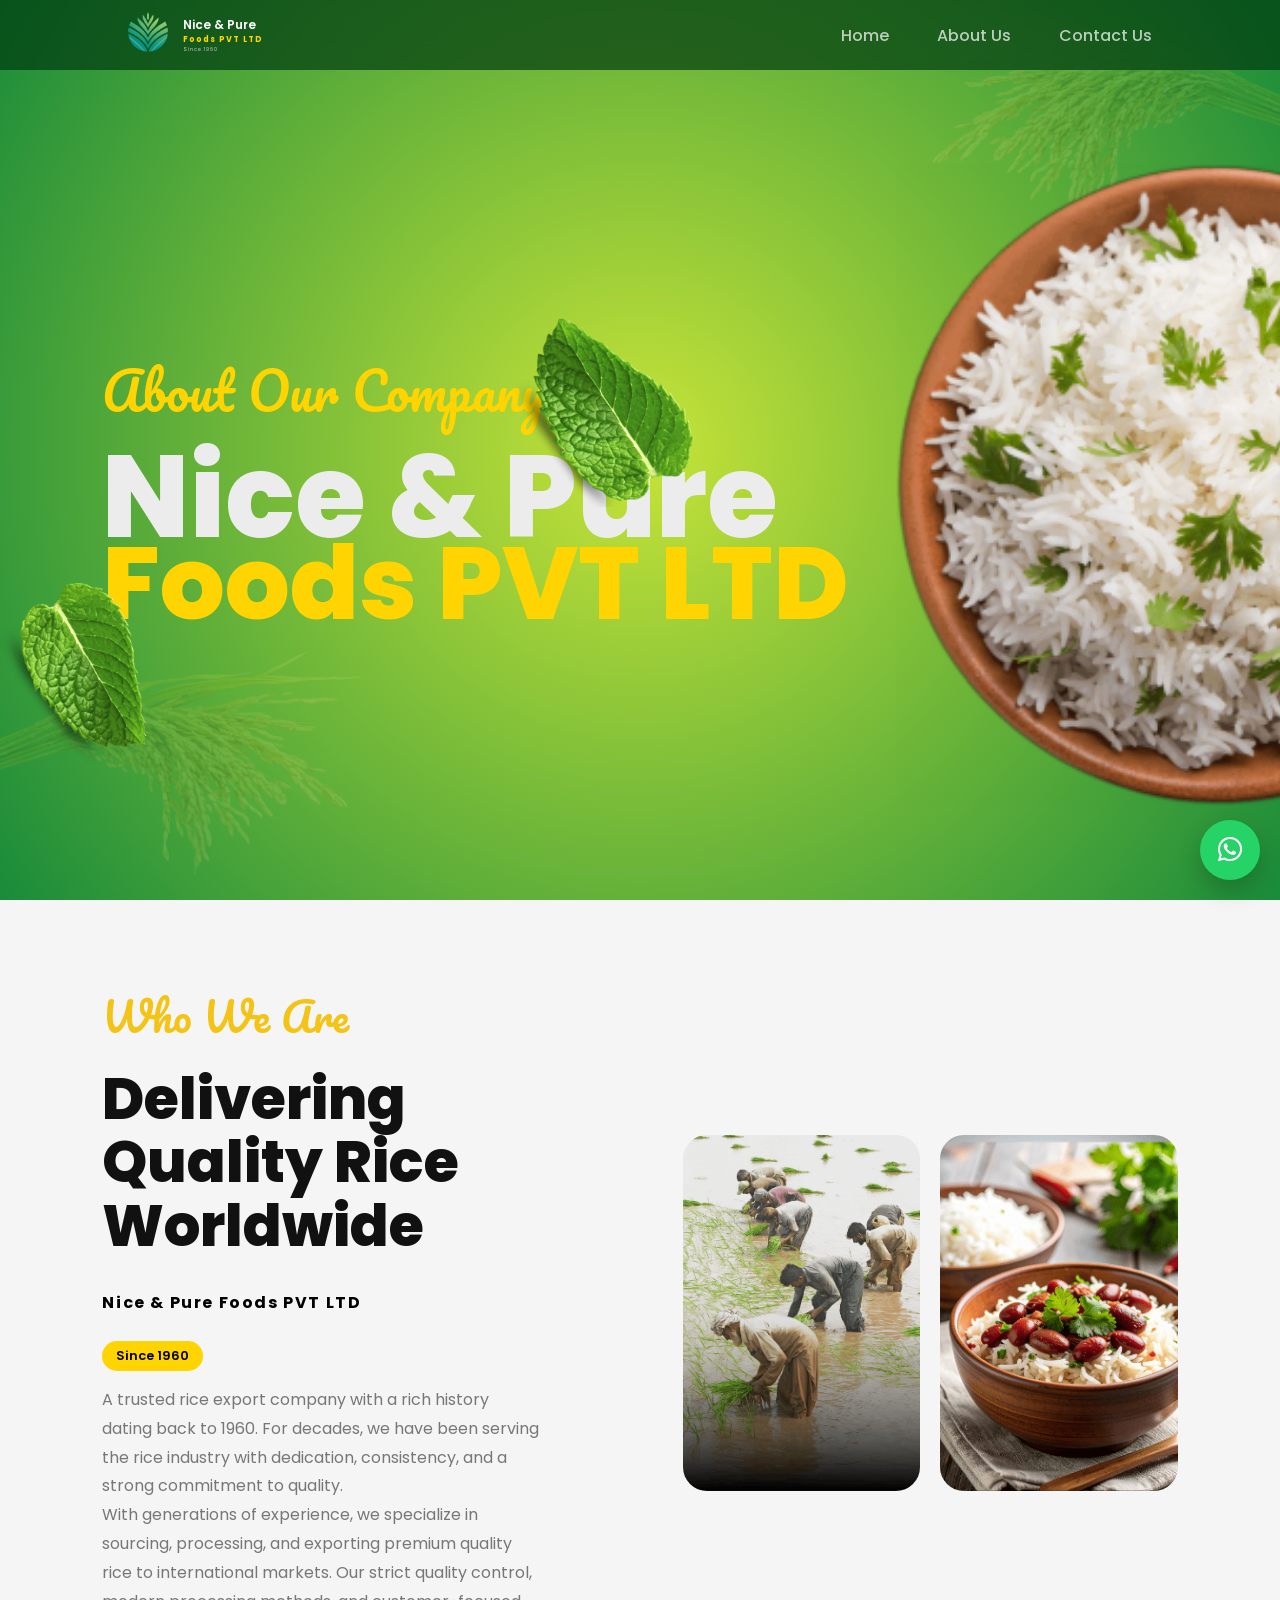
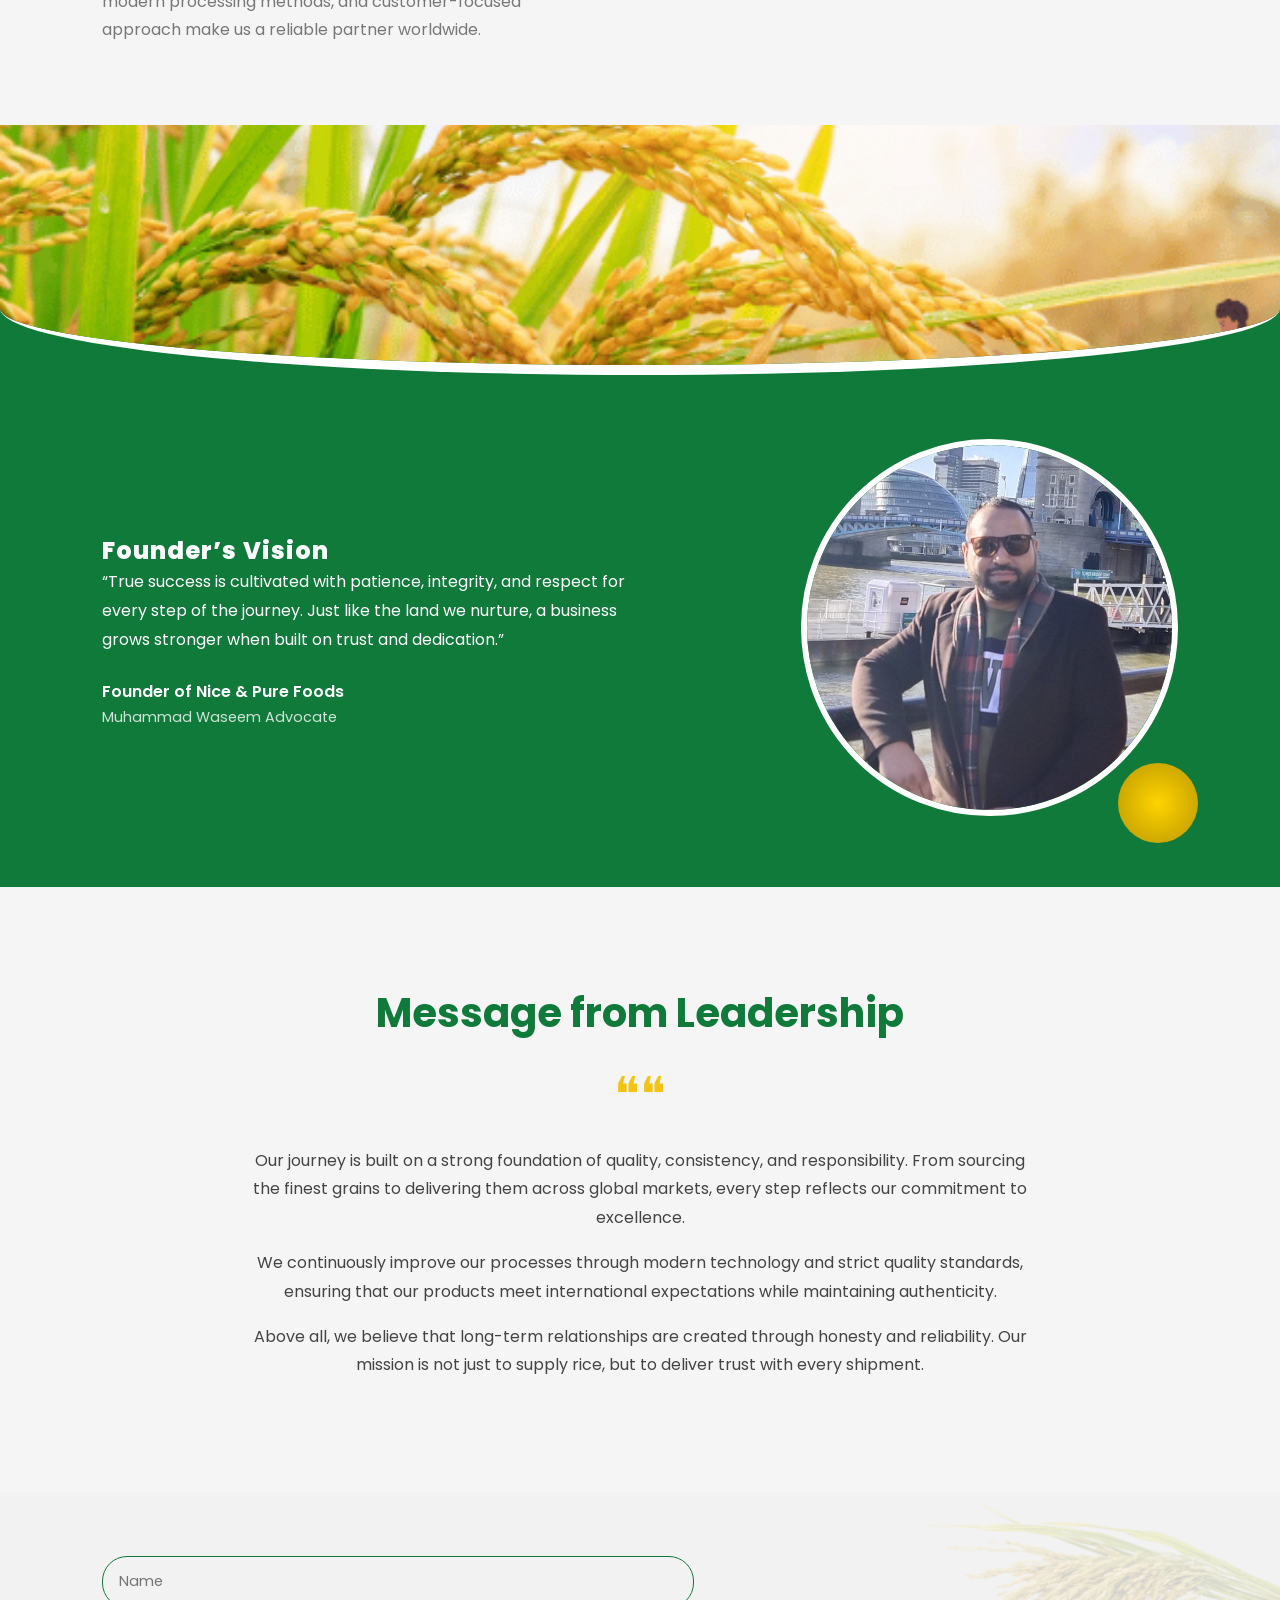
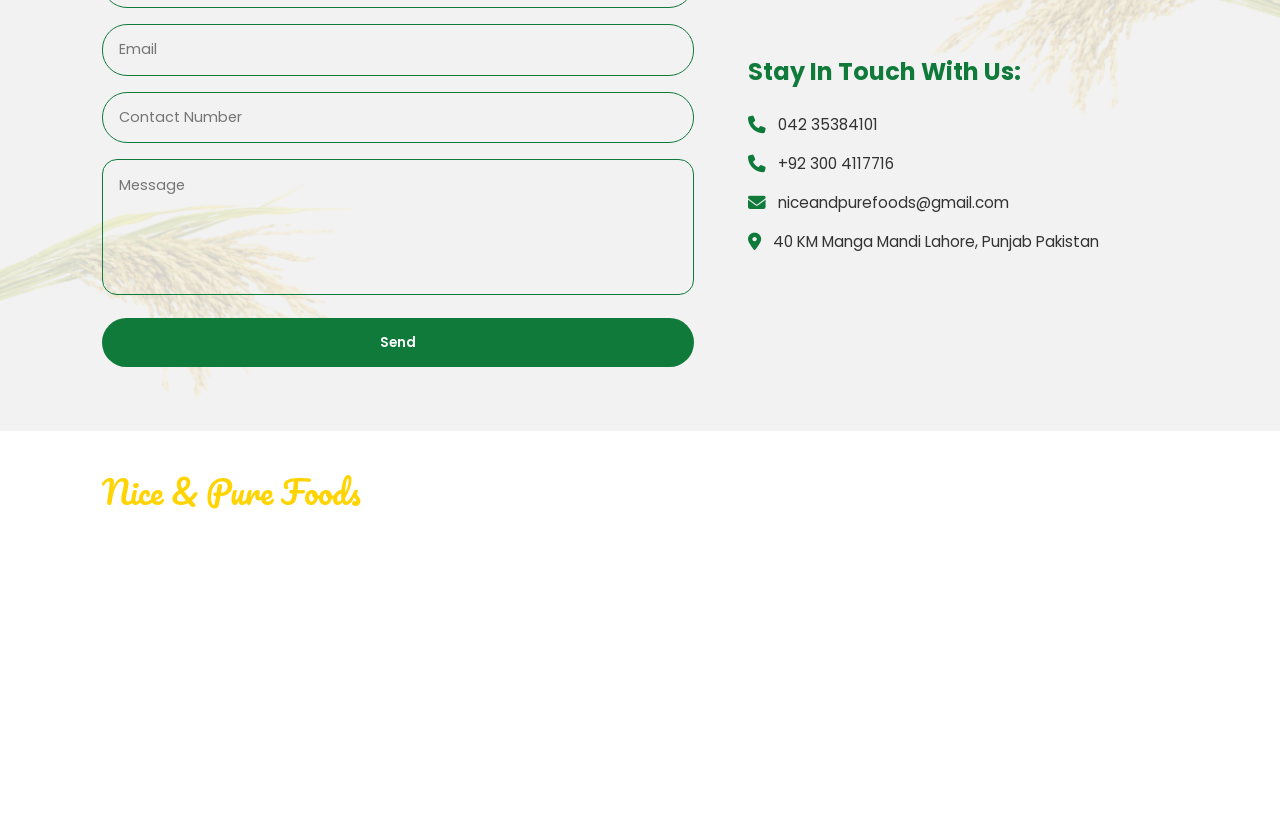
==== about.html @ 40e2e9f6 "Add files via upload" ====
<!DOCTYPE html>
<html lang="en">
<head>
<meta charset="UTF-8">
<meta name="viewport" content="width=device-width, initial-scale=1.0">

<!-- PRIMARY SEO -->
<title>About Nice & Pure Foods PVT LTD | Rice Export Company in Pakistan</title>

<meta name="description" content="Nice & Pure Foods PVT LTD is a leading rice export company in Pakistan delivering premium quality basmati and non-basmati rice worldwide with trust and excellence.">

<meta name="keywords" content="rice export company, basmati rice exporter, Pakistan rice exporters, premium rice supplier, non basmati rice, rice wholesale export">

<meta name="author" content="Nice & Pure Foods PVT LTD">

<!-- GOOGLE INDEX -->
<meta name="robots" content="index, follow">

<!-- CANONICAL -->
<link rel="canonical" href="https://niceandpurefoods.com/">

<!-- FAVICON -->
<link rel="icon" href="images/favicon.png">

<!-- OPEN GRAPH (FACEBOOK / WHATSAPP) -->
<meta property="og:title" content="Nice & Pure Foods PVT LTD">
<meta property="og:description" content="Premium quality rice exporter delivering excellence worldwide.">
<meta property="og:image" content="https://niceandpurefoods.com/images/nice-and-pure-foods-logo.png">
<meta property="og:url" content="https://niceandpurefoods.com">
<meta property="og:type" content="website">

<!-- TWITTER -->
<meta name="twitter:card" content="summary_large_image">
<meta name="twitter:title" content="Nice & Pure Foods PVT LTD">
<meta name="twitter:description" content="Premium rice export company from Pakistan.">
<meta name="twitter:image" content="https://niceandpurefoods.com/images/preview.jpg">

<!-- FONTS -->
<link href="https://fonts.googleapis.com/css2?family=Poppins:wght@300;400;500;600;800&family=Pacifico&display=swap" rel="stylesheet">

<!-- CSS -->
<link rel="stylesheet" href="style.css">
<link rel="stylesheet" href="responsive.css">

<!-- ICONS -->
<link rel="stylesheet" href="https://cdnjs.cloudflare.com/ajax/libs/font-awesome/6.5.0/css/all.min.css">

</head>
<body>

<!-- HEADER -->
<header class="navbar">

  <!-- LOGO -->
<a href="index.html" class="logo-3d-link">
  <div class="logo-3d">
    
    <div class="logo-icon-3d"><img src="images/nice-and-pure-foods-logo.png" alt="compony-logo"></div>

    <div class="logo-text-3d">
      <h1>Nice & Pure</h1>
      <h2>Foods PVT LTD</h2>
      <span>Since 1960</span>
    </div>

  </div>
</a>

<!-- MENU -->
  <nav class="menu" id="menu">
    <a href="index.html" title="Home - Rice Export Company"> Home</a>
    <a href="about.html" title="About Nice & Pure Foods" class="active">About Us</a>
    <a href="#contact">Contact Us</a>
  </nav>

  <!-- ICONS -->
<div class="menu-icon" id="menuIcon">

<span class="menu-dot menu-dot1"></span>
<span class="menu-dot menu-dot2"></span>
<span class="menu-dot menu-dot3"></span>

</div>
</header>
<!-- HERO -->
<section class="hero">
  <img src="images/rice1.png" class="outline outline1">
<img src="images/rice2.png" class="outline outline2">

<img src="images/mint1.png" class="mint mint1">
<img src="images/mint2.png" class="mint mint2">


  <div>
    <div class="script"data-animate="up">About Our Company</div>
    <h1 class="title">
      <span class="white"data-animate="right">Nice & Pure</span>
      <span class="yellow"data-animate="left">Foods PVT LTD</span>
    </h1>
  </div>
  <div class="food-img">
<img src="images/hero-image.png" class="rotate-food">
</div>
</section>

<!-- MISSION -->
<section class="mission">
  <div class="mission-container">

<div class="mission-text" data-animate="left">

  <div class="mission-script">Who We Are</div>

  <h2 class="mission-title">Delivering Quality Rice Worldwide</h2>

  <h4 class="mission-sub">Nice & Pure Foods PVT LTD</h4>

  <!-- NEW BADGE -->
  <span class="since-badge">Since 1960</span>

  <p class="mission-desc">
    A trusted rice export company with a rich history
    dating back to 1960. For decades, we have been serving the rice industry with
    dedication, consistency, and a strong commitment to quality.
  </p>

  <p class="mission-desc">
    With generations of experience, we specialize in sourcing, processing, and exporting
    premium quality rice to international markets. Our strict quality control, modern
    processing methods, and customer-focused approach make us a reliable partner worldwide.
  </p>

</div>
    <div class="mission-images" data-animate="right">
      <div class="image-card">
        <img src="images/asset 28.png">
      </div>
      <div class="image-card">
        <img src="images/rice-boil.png">
      </div>
    </div>

  </div>
</section>

<!-- FOUNDER + CHAIRMAN SECTION -->
<section class="founder-section">

  <!-- TOP IMAGE -->
  <div class="founder-top">
    <img src="images/rice-fields.png" alt="Rice Field">
  </div>

  <div class="founder-container">

    <!-- LEFT TEXT -->
    <div class="founder-text" data-animate="left">
      <h2>Founder’s Vision</h2>

      <p class="quote">
        “True success is cultivated with patience, integrity, and respect for every step of the journey. 
        Just like the land we nurture, a business grows stronger when built on trust and dedication.”
      </p>

      <h4>Founder of Nice & Pure Foods</h4>
      <span>Muhammad Waseem Advocate</span>
    </div>

    <!-- RIGHT IMAGE -->
    <div class="founder-image" data-animate="right">
      <img src="images/muhammad waseem.jpeg" alt="Founder">
      <div class="gold-circle"></div>
    </div>

  </div>

</section>

<!-- CHAIRMAN MESSAGE -->
<section class="chairman-section">

  <div class="chairman-container" data-animate="up">

    <h2>Message from Leadership</h2>

    <div class="quote-icon">❝❝</div>

    <p>
      Our journey is built on a strong foundation of quality, consistency, and responsibility. 
      From sourcing the finest grains to delivering them across global markets, every step reflects our commitment to excellence.
    </p>

    <p>
      We continuously improve our processes through modern technology and strict quality standards, 
      ensuring that our products meet international expectations while maintaining authenticity.
    </p>

    <p>
      Above all, we believe that long-term relationships are created through honesty and reliability. 
      Our mission is not just to supply rice, but to deliver trust with every shipment.
    </p>

  </div>

</section>
<!-- CONTACT FORM SECTION -->
<section class="contact-form-section" id="contact">
  <img src="images/rice1.png" class="outline outline1">
<img src="images/rice2.png" class="outline outline2">


  <div class="contact-wrapper">

    <!-- LEFT: FORM -->
    <div class="contact-form-box" data-animate="down">

      <form id="contactForm">

<input type="text" name="name" placeholder="Name" required>
<input type="email" name="email" placeholder="Email" required>
<input type="text" name="phone" placeholder="Contact Number" required>
<textarea name="message" placeholder="Message" rows="5" required></textarea>

        <button type="submit">Send</button>

      </form>

    </div>

    <!-- RIGHT: CONTACT INFO -->
    <div class="contact-info-box"data-animate="right">

      <h2>Stay In Touch With Us:</h2>

      <div class="info-item">
        <i class="fa-solid fa-phone"></i>
        <span>042 35384101</span>
      </div>

      <div class="info-item">
        <i class="fa-solid fa-phone"></i>
        <span>+92 300 4117716</span>
      </div>

      <div class="info-item">
        <i class="fa-solid fa-envelope"></i>
        <span>niceandpurefoods@gmail.com</span>
      </div>

      <div class="info-item">
        <i class="fa-solid fa-location-dot"></i>
        <span>40 KM Manga Mandi Lahore, Punjab Pakistan</span>
      </div>

    </div>

  </div>

</section>
<!-- footer -->
<section class="about-footer">

  <div class="about-footer-container">

    <div class="about-footer-left">
      <div class="about-footer-script">Nice & Pure Foods</div>
      <h2 class="about-footer-title">Thank You</h2>
      <p class="about-footer-desc">
        We are proud to serve our clients worldwide with trust, quality, and excellence in rice export.
      </p>
    </div>
  </div>
</section>
<a href="https://wa.me/923004117716" class="whatsapp-btn" target="_blank">
  <i class="fa-brands fa-whatsapp"></i>
</a>

<script src="script.js"></script>

<script type="application/ld+json">
{
  "@context": "https://schema.org",
  "@type": "Organization",
  "name": "Nice & Pure Foods PVT LTD",
  "url": "https://niceandpurefoods.com",
  "logo": "https://niceandpurefoods.com/images/favicon.png",
  "description": "Premium rice export company providing high-quality basmati and non-basmati rice worldwide.",
  "address": {
    "@type": "PostalAddress",
    "addressLocality": "Lahore",
    "addressCountry": "Pakistan"
  },
  "contactPoint": {
    "@type": "ContactPoint",
    "telephone": "+92-300-4117716",
    "contactType": "customer service"
  }
}
</script>
</body>
</html>
---- style.css ----
*{
margin:0;
padding:0;
box-sizing:border-box;
font-family:'Poppins',sans-serif;
}

html{
font-size:16px;
scroll-behavior: smooth;
}
body{
overflow-x:hidden;
background:#fff;
}
/* base hidden state */

[data-animate]{
opacity:0;
transition: all 0.9s ease;
}

/* from left */

[data-animate="left"]{
transform: translateX(-120px);
}

/* from right */

[data-animate="right"]{
transform: translateX(120px);
}

/* from bottom */

[data-animate="up"]{
transform: translateY(80px);
}

/* from top (NEW) */

[data-animate="down"]{
transform: translateY(-80px);
}

/* fade */

[data-animate="fade"]{
transform: scale(.95);
}

/* visible state */

[data-animate].show{
opacity:1;
transform: translate(0,0) scale(1);
}


/* ===================== */
/* NAVBAR */
/* ===================== */

.navbar {
  position: fixed;
  top: 0;
  left: 0;

  width: 100%;
  height: 70px;

  display: flex;
  align-items: center;
  justify-content: space-between;

  padding: 0 10%;

  background:#003a10b0;
  backdrop-filter: blur(20px);

  z-index: 999;
}


/* ===================== */
/* 3D PREMIUM LOGO */
/* ===================== */

.logo-3d {
  display: flex;
  align-items: center;
  gap: 15px;
}

/* ICON (3D GOLD) */
.logo-icon-3d img{
  width: 40px;
  height: 40px;
}

/* TEXT BLOCK */
.logo-text-3d {
  display: flex;
  flex-direction: column;
}

/* MAIN TITLE (3D TEXT) */
.logo-text-3d h1 {
  font-size: 12px;
  font-weight: 600;
  color: #fff;

}

/* SUB TITLE */
.logo-text-3d h2 {
  font-size: 8px;
  color: #ffd700;
  letter-spacing: 1px;
}

/* SINCE */
.logo-text-3d span {
  font-size: 5px;
  color: #ccc;
  letter-spacing: 1px;
}


/* REMOVE LINK STYLE */
.logo-3d-link {
  text-decoration: none;
  display: inline-block;
}

/* OPTIONAL HOVER EFFECT */
.logo-3d-link:hover {
  transform: scale(1.03);
  transition: 0.3s ease;
}

/* CLICK FEEDBACK */
.logo-3d-link:active {
  transform: scale(0.97);
}

/* NAV MENU */

.menu{
display:flex;
gap:3rem;
}

.menu a{
text-decoration:none;
color:rgb(255, 255, 255);
opacity:.7;
font-weight:500;
font-size:1rem;
transition:0.3s;
position:relative;
}

/* NAV HOVER EFFECT */

.menu a::after{
content:"";
position:absolute;
bottom:-0.4rem;
left:0;
width:0%;
height:2px;
background:#ffd400;
transition:0.3s;
}

.menu a:hover::after{
width:100%;
}

.menu a:hover{
opacity:1;
}

.menu .active{
opacity:1;
font-weight: 700;
}


/* NAV ICONS */

.menu-icon{
width:50px;
height:50px;
position:relative;
cursor:pointer;
display: none;
}

/* dots */

.menu-dot{
position:absolute;
width:6px;
height:6px;

background:white;
border-radius:50%;

left:50%;
transform:translateX(-50%);

transition:all .25s cubic-bezier(.68,-0.6,.32,1.6);
}

/* initial positions */

.menu-dot1{ top:10px; }
.menu-dot2{ top:20px; }
.menu-dot3{ top:30px; }

/* move to center */

.menu-icon.active .menu-dot1{
top:20px;
}

.menu-icon.active .menu-dot3{
top:20px;
}

/* hide middle */

.menu-icon.active .menu-dot2{
opacity:0;
}

/* stretch to line */

.menu-icon.active .menu-dot1,
.menu-icon.active .menu-dot3{
width:28px;
height:6px;
border-radius:2px;
}

/* rotate cross */

.menu-icon.active .menu-dot1{
transform:translateX(-50%) rotate(45deg);
}

.menu-icon.active .menu-dot3{
transform:translateX(-50%) rotate(-45deg);
}
/* ==============================
   NAVBAR DROP ANIMATION
============================== */

.navbar{
animation: navbarDrop 0.9s ease forwards;
animation-delay:0.2s;
opacity:0;
}

/* keyframes */

@keyframes navbarDrop{

0%{
opacity:0;
transform:translateY(-80px);
}

100%{
opacity:1;
transform:translateY(0);
}

}

/* ===================== */
/* HERO SECTION */
/* ===================== */
.hero{
  min-height: 100vh;
  padding-top: 70px;

  background: radial-gradient(circle at center,#c8e438,#198b3a);
  position: relative;
  overflow: hidden;

  display: flex;
  align-items: center;
  padding-left: 8%;
}

/* SCRIPT TEXT */

.script{
font-family:'Pacifico',cursive;
font-size:4vw;
color:#ffd400;
margin-bottom:1rem;
}


/* MAIN TITLE */

.title{
font-weight:800;
line-height:0.8;
}

.white{
font-size:9vw;
color:#ececec;
display:block;
}

.yellow{
font-size:8vw;
color:#ffd400;
display:block;
}


/* hero FOOD IMAGE */

.food-img{
position:absolute;
right:-20%;
width:50%;
}
.rotate-food{
width:100%;
display:block;

animation: rotateFood 40s linear infinite;
}

/* rotation keyframes */

@keyframes rotateFood{

0%{
transform: rotate(0deg);
}

100%{
transform: rotate(360deg);
}

}


/* FLOATING LEAVES */

.mint{
position:absolute;
width:15%;
animation:float 6s ease-in-out infinite;
z-index: 1;
}

.mint1{
top:35%;
left:40%;
}

.mint2{
bottom:15%;
left:0%;
}


/* OUTLINE SHAPES */

.outline{
position:absolute;
opacity:.15;
width:30%;
}

.outline1{
top:0%;
right:0%;
overflow: hidden;

}

.outline2{
bottom:0%;
left:0%;
overflow: hidden;

}




/* ARROW BUTTON */

.arrow-btn{
position:absolute;
left:8%;
bottom:2rem;
background:#ffd400;
width:3.2rem;
height:3.2rem;
border-radius:50%;
display:flex;
align-items:center;
justify-content:center;
cursor:pointer;
transition:0.3s;
}

.arrow-btn i{
color:black;
font-size:1rem;
}

.arrow-btn:hover{
transform:scale(1.15);
}



/* ===================== */
/* FLOAT ANIMATION */
/* ===================== */

@keyframes float{

0%{transform:translateY(0);}
50%{transform:translateY(-1.2rem);}
100%{transform:translateY(0);}

}



/* ===================== */
/* MISSION SECTION */
/* ===================== */

.mission{
height:auto;
width:100%;
padding:5rem 8%;
background:#f5f5f5;
position:relative;

}


/* CONTAINER */

.mission-container{

width:100%;
display:flex;
align-items:center;
justify-content:space-between;
gap:6%;

}


/* LEFT TEXT */

.mission-text{

width:48%;

}


/* SCRIPT */

.mission-script{

font-family:'Pacifico',cursive;
font-size:3.2vw;
color:#f3c316;
margin-bottom:1rem;

}


/* TITLE */

.mission-title{

font-size:4.5vw;
font-weight:800;
line-height:1.1;
color:#111;
margin-bottom:2rem;

}


/* SUBTITLE */

.mission-sub{

font-size:1rem;
font-weight:700;
letter-spacing:0.1rem;
margin-bottom:1rem;

}


/* DESCRIPTION */

.mission-desc{

font-size:1rem;
line-height:1.8;
color:#777;
width:85%;

}


/* ===================== */
/* IMAGES */
/* ===================== */

.mission-images{

width:46%;
display:flex;
gap:4%;

}


/* CARD */

.image-card{

width:48%;
border-radius:1.5rem;
overflow:hidden;
cursor:pointer;
transition:0.4s;

}


.image-card img{

width:100%;
height:100%;
object-fit:cover;
display:block;

}


/* HOVER EFFECT */

.image-card:hover{

transform:translateY(-1rem) scale(1.03);
box-shadow:0 20px 40px rgba(0,0,0,0.15);

}


/* ===================== */
/* DECORATION */
/* ===================== */

.mission-leaf{

position:absolute;
bottom:15%;
left:40%;
width:10%;

animation:float 6s ease-in-out infinite;

}



/* ===================== */
/* TEAM SECTION */
/* ===================== */

.team{
height: auto;
width:100%;
padding:2rem 8%;
background:#f3f3f3;
position:relative;
overflow:hidden;

}


/* CONTAINER */

.team-container{

width:100%;
display:flex;
align-items:center;
justify-content:space-between;
gap:6%;

}


/* TEAM IMAGES */

.team-images{

width:50%;
display:flex;
gap:4%;

}

.team-card{

width:48%;
border-radius:1.5rem;
overflow:hidden;
transition:0.4s;
cursor:pointer;

}

.team-card img{

width:100%;
height:100%;
object-fit:cover;
display:block;

}


/* IMAGE HOVER */

.team-card:hover{

transform:translateY(-1rem) scale(1.03);
box-shadow:0 20px 40px rgba(0,0,0,0.15);

}


/* RIGHT TEXT */

.team-text{

width:40%;

}


/* SCRIPT */

.team-script{

font-family:'Pacifico',cursive;
font-size:3vw;
color:#f3c316;
margin-bottom:1rem;

}


/* TITLE */

.team-title{

font-size:4vw;
font-weight:800;
line-height:1.1;
color:#111;

}


/* ===================== */
/* FEATURES */
/* ===================== */

.team-features{

width:100%;
display:flex;
justify-content:space-between;
margin-top:5rem;
gap:6%;

}


/* FEATURE */

.feature{

width:48%;
display:flex;
gap:1.5rem;
align-items:flex-start;

}


/* ICON */

.feature-icon {

width:4rem;
height:4rem;
border-radius:50%;
display:flex;
align-items:center;
justify-content:center;
font-size:1.3rem;
flex-shrink:0;

}

.feature-icon.green{

background:linear-gradient(135deg,#2ea043,#7bdc55);
color:white;

}

.feature-icon.yellow{

background:linear-gradient(135deg,#f7b500,#ffd84d);
color:black;

}


/* TEXT */

.feature-text h4{

font-size:1rem;
font-weight:700;
margin-bottom:0.6rem;

}

.feature-text p{

font-size:0.95rem;
color:#777;
line-height:1.6;

}


/* ===================== */
/* DECORATION */
/* ===================== */

.team-leaf{

position:absolute;
bottom:30%;
left:48%;
width:6%;
animation:float 6s ease-in-out infinite;

}



/* ===================== */
/* WHY CHOOSE SECTION */
/* ===================== */

.choose{
height: 100vh;
width:100%;
padding:2rem 8%;
background:#f5f5f5;
position:relative;

}


/* CONTAINER */

.choose-container{

width:100%;
display:flex;
align-items:center;
justify-content:space-between;
gap:6%;

}


/* LEFT TEXT */

.choose-text{

width:42%;

}


/* SCRIPT */

.choose-script{

font-family:'Pacifico',cursive;
font-size:3vw;
color:#f3c316;
margin-bottom:1rem;

}


/* TITLE */

.choose-title{

font-size:4vw;
font-weight:800;
line-height:1.1;
color:#111;
margin-bottom:2rem;

}


/* SUBTITLE */

.choose-sub{

font-size:1rem;
font-weight:700;
margin-bottom:1rem;

}


/* DESCRIPTION */

.choose-desc{

font-size:0.95rem;
color:#777;
line-height:1.7;
margin-bottom:1rem;

}


/* ===================== */
/* IMAGES */
/* ===================== */

.choose-images{

width:50%;
display:flex;
align-items:flex-end;
gap:4%;

}


/* IMAGE BOX */

.choose-img{

border-radius:1.5rem;
overflow:hidden;
cursor:pointer;
transition:0.4s;

}

.choose-img img{

width:100%;
height:100%;
object-fit:cover;
display:block;

}


/* IMAGE SIZES */

.choose-img.big{

width:60%;

}

.choose-img.small{

width:35%;

}


/* HOVER */

.choose-img:hover{

transform:translateY(-1rem) scale(1.03);
box-shadow:0 20px 40px rgba(0,0,0,0.15);

}


/* ===================== */
/* DECORATION */
/* ===================== */

.choose-leaf{

position:absolute;
bottom:20%;
left:48%;
width:6%;
animation:float 6s ease-in-out infinite;

}


/* ===================== */
/* VISION SECTION */
/* ===================== */

.vision{
height: 100vh;
width:100%;
padding:2rem 8%;
background:#f5f5f5;
position:relative;

}


/* MAIN CONTAINER */

.vision-container{

width:100%;
display:flex;
align-items:center;
justify-content:space-between;
gap:4%;

}


/* LEFT SIDE */

.vision-left{

width:30%;

}


/* SCRIPT */

.vision-script{

font-family:'Pacifico',cursive;
font-size:2vw;
color:#f3c316;
margin-bottom:1rem;

}


/* TITLE */

.vision-title{

font-size:3vw;
font-weight:800;
line-height:1;
color:#111;
margin-bottom:1rem;

}


/* SMALL IMAGE */

.vision-small-img{

width:80%;
border-radius:1.5rem;
overflow:hidden;
transition:0.4s;

}

.vision-small-img img{

width:100%;
display:block;

}

.vision-small-img:hover{

transform:translateY(-1rem) scale(1.03);
box-shadow:0 20px 40px rgba(0,0,0,0.15);

}


/* CENTER IMAGE */

.vision-center{

width:30%;
border-radius:1.5rem;
overflow:hidden;
transition:0.4s;

}

.vision-center img{

width:100%;
height:100%;
object-fit:cover;
display:block;

}

.vision-center:hover{

transform:translateY(-1rem) scale(1.03);
box-shadow:0 20px 40px rgba(0,0,0,0.15);

}


/* RIGHT TEXT */

.vision-right{

width:30%;
display:flex;
flex-direction:column;
gap:3rem;

}


/* TEXT BLOCK */

.vision-block h4{

font-size:1rem;
font-weight:700;
margin-bottom:0.7rem;

}

.vision-block p{

font-size:0.95rem;
color:#777;
line-height:1.6;

}


/* DECORATION */

.vision-leaf{

position:absolute;
bottom:15%;
right:25%;
width:6%;
animation:float 6s ease-in-out infinite;

}
/* ===================== */
/* CORE PRINCIPLES */
/* ===================== */

.principles{
height:100vh;
width:100%;
padding:2rem 8%;
background:#f5f5f5;
position:relative;

display:flex;
flex-direction:column;
justify-content:space-between;
overflow:hidden;
}


/* ===================== */
/* TOP AREA */
/* ===================== */

.principles-top{

width:100%;
display:flex;
justify-content:space-between;
align-items:flex-start;
gap:6%;

flex:0 0 auto;

}


/* TITLE */

.principles-title-area{
width:45%;
}

.principles-script{

font-family:'Pacifico',cursive;
font-size:3vw;
color:#f3c316;
margin-bottom:0.5rem;

}

.principles-title{

font-size:4vw;
font-weight:800;
line-height:1.1;

}


/* ===================== */
/* RIGHT TEXT */
/* ===================== */

.principles-text{

width:45%;
display:flex;
gap:2rem;

}

.principle{
width:50%;
}

.principle h4{

font-size:1rem;
font-weight:700;
margin-bottom:0.5rem;

}

.principle p{

font-size:0.9rem;
color:#777;
line-height:1.5;

}


/* ===================== */
/* video AREA */
/* ===================== */

.principles-video{

width:90%;
flex:1;
position:relative;
left: 10%;
border-radius:1.5rem;
overflow:hidden;

}

.principles-video video{

width:100%;
height:100%;
object-fit:cover;
display:block;

}


/* ===================== */
/* INFO CARD */
/* ===================== */

.principles-card{

position:absolute;
left:8%;
bottom:20%;

background:linear-gradient(135deg,#1a8f3a,#7cd45d);
color:white;

padding:1.5rem;
width:28%;
border-radius:1rem;

transition:0.4s;

}

.principles-card:hover{

transform:translateY(-0.5rem);
box-shadow:0 15px 30px rgba(0,0,0,0.2);

}

.principles-card h5{

font-size:1rem;
margin-bottom:0.5rem;
color: #f3c316;

}

.principles-card p{

font-size:0.85rem;
line-height:1.4;

}


/* ===================== */
/* DECORATION */
/* ===================== */

.principles-leaf{

position:absolute;
right:6%;
bottom:8%;
width:5%;
animation:float 6s ease-in-out infinite;

}

/* ===================== */
/* HEALTHY FOOD FOR ALL */
/* ===================== */

.food-all{

height:100vh;
width:100%;
padding:2rem 8%;
background:#f5f5f5;

display:flex;
flex-direction:column;
justify-content:center;
align-items:center;

text-align:center;
position:relative;

}

.food-all-script{

font-family:'Pacifico',cursive;
font-size:3vw;
color:#f3c316;
margin-bottom:0.5rem;

}

.food-all-title{

font-size:4vw;
font-weight:800;
margin-bottom:2rem;

}

.food-all-images{

width:100%;
display:flex;
gap:3%;
justify-content:center;
margin-bottom:2rem;

}

.food-all-img{

width:40%;
border-radius:1.5rem;
overflow:hidden;
transition:0.4s;

}

.food-all-img img{

width:100%;
display:block;

}

.food-all-img:hover{

transform:translateY(-1rem) scale(1.03);
box-shadow:0 20px 40px rgba(0,0,0,0.15);

}

.food-all-desc{

width:60%;
font-size:1rem;
color:#777;
line-height:1.6;

}
/* ===================== */
/* NUTRITION COACHING */
/* ===================== */

.nutrition{

height:100vh;
width:100%;
padding:2rem 8%;
background:#f5f5f5;

display:flex;
align-items:center;

position:relative;

}

.nutrition-container{

width:100%;
display:flex;
align-items:center;
justify-content:space-between;

}

.nutrition-left{

width:40%;

}

.nutrition-script{

font-family:'Pacifico',cursive;
font-size:3vw;
color:#f3c316;

}

.nutrition-title{

font-size:4vw;
font-weight:800;
margin-bottom:1rem;

}

.nutrition-sub{

font-size:1rem;
font-weight:700;
margin-bottom:1rem;

}

.nutrition-desc{

color:#777;
margin-bottom:2rem;

}


/* images */

.nutrition-images{

width:50%;
display:flex;
gap:2%;

}

.nutrition-small{

width:40%;
border-radius:1.5rem;
overflow:hidden;

}

.nutrition-big{

width:60%;
border-radius:1.5rem;
overflow:hidden;

}

.nutrition-images img{

width:100%;
display:block;

}
/* ===================== */
/* WORKPLACE WELLNESS */
/* ===================== */

.workplace{

height:100vh;
width:100%;
padding:2rem 8%;
background:#f5f5f5;

display:flex;
align-items:center;

position:relative;

}

.workplace-container{

width:100%;
display:flex;
justify-content:space-between;
align-items:center;

}

.workplace-left{
width:50%;
}

.workplace-script{

font-family:'Pacifico',cursive;
font-size:3vw;
color:#f3c316;

}

.workplace-title{

font-size:4vw;
font-weight:800;
margin-bottom:1rem;

}

.workplace-image{

width:80%;
border-radius:1.5rem;
overflow:hidden;

}

.workplace-image img{
width:100%;
height: 200px;
display:block;
}

.workplace-right{

width:40%;
display:flex;
flex-direction:column;
gap:2rem;

}

.workplace-item{

display:flex;
align-items:center;
gap:1rem;

}

.workplace-number{

width:4rem;
height:4rem;

border-radius:50%;

display:flex;
align-items:center;
justify-content:center;

font-size:1.5rem;
font-weight:700;

color:white;

}

.workplace-number.green{
background:linear-gradient(135deg,#2ea043,#7bdc55);
}

.workplace-number.yellow{
background:linear-gradient(135deg,#f7b500,#ffd84d);
color:black;
}

.workplace-item p{

color:#777;
font-size:0.95rem;
line-height:1.6;

}
/* ===================== */
/* CONTACT */
/* ===================== */

.contact{
  width:100%;
  padding:4rem 8%;

  background:radial-gradient(circle,#9be22d,#1a8f3a);

  display:flex;
  align-items:center;

  color:white;
  overflow: hidden;
}

.contact-container {
  display: flex;
  align-items: center;
  justify-content: space-between;
  gap: 5%;
  width:100%;
}

/* LEFT */
.contact-left{
  width:55%;
  z-index:2;
}

.contact-title{
  font-size:6vw;
  font-weight:800;
  line-height:0.9;
}

.contact-desc{
  margin-top:1.5rem;
  margin-bottom:2rem;
  font-size:1.1rem;
  max-width:500px;
}

/* CONTACT INFO */
.contact-numbers {
  display: flex;
  flex-direction: column;
  gap: 0.7rem;

  background: rgba(255,255,255,0.15);
  padding: 1rem 1.5rem;

  border-radius: 20px;
  backdrop-filter: blur(10px);
}

.contact-numbers p {
  display: flex;
  align-items: center;
  gap: 12px;

  margin: 0;
  font-size: 14px;
  color: #fff;

  transition: 0.3s;
}

.contact-numbers p:hover {
  transform: translateX(6px);
}

.contact-numbers i {
  color: #ffd400;
  min-width: 20px;
}

.contact-numbers a {
  text-decoration: none;
  color: #fff;
  transition: 0.3s;
}

.contact-numbers a:hover {
  color: #ffd400;
}

/* ===================== */
/* IMAGE + 3D EFFECT */
/* ===================== */

.contact-image{
  width:45%;
  perspective: 1200px; /* KEY for 3D */
  display:flex;
  justify-content:center;
  align-items:center;
}

/* 3D wrapper */
.image-3d{
  transform-style: preserve-3d;
  animation: float3D 6s ease-in-out infinite;
}

/* IMAGE */
.image-3d img{
  width:120%;
  max-width:450px;
  transform: rotateY(-15deg) rotateX(5deg);
  filter: drop-shadow(0 25px 40px rgba(0,0,0,0.3));
  transition: 0.5s ease;
}

/* Hover 3D interaction */
.image-3d:hover img{
  transform: rotateY(0deg) rotateX(0deg) scale(1.05);
}

/* Floating animation */
@keyframes float3D {
  0%{
    transform: translateY(0px) rotateY(-15deg);
  }
  50%{
    transform: translateY(-20px) rotateY(15deg);
  }
  100%{
    transform: translateY(0px) rotateY(-15deg);
  }
}

/* ===================== */
/* About footer */
/* ===================== */

.about-footer{

height:auto;
width:100%;
padding:2rem 8%;

background:radial-gradient(circle,#9be22d,#1a8f3a);
  background: url('images/fields.gif') no-repeat center center/cover;
display:flex;
align-items:center;

color:white;
overflow: hidden;

}

.about-footer-container {
  display: flex;
  align-items: center;
  justify-content: space-between;
  gap: 5%;
}
.about-footer-left{
width:45%;
}

.about-footer-script{

font-family:'Pacifico',cursive;
font-size:2.5vw;
color:#ffd400;

}

.about-footer-title{

font-size:6vw;
font-weight:800;
line-height:0.8;

}

.about-footer-desc{

margin-top:2rem;
margin-bottom:2rem;

font-size:1.1rem;

}

/* ===================== */
/* CONTACT form SECTION */
/* ===================== */

.contact-form-section {
  padding: 4rem 8%;
  background: #f2f2f2;
  position: relative;
}

/* WRAPPER */
.contact-wrapper {
  display: flex;
  justify-content: space-between;
  align-items: center;
  gap: 5%;
}

/* LEFT FORM */
.contact-form-box {
  width: 55%;
  position: relative;
  z-index: 111;
}

/* INPUT STYLE */
.contact-form-box input,
.contact-form-box textarea {
  width: 100%;
  padding: 0.9rem 1rem;
  margin-bottom: 1rem;

  border-radius: 25px;
  border: 1.5px solid #0f7a3a;

  outline: none;
  font-size: 0.9rem;

  background: transparent;
}

/* TEXTAREA */
.contact-form-box textarea {
  border-radius: 15px;
  resize: none;
}

/* BUTTON */
.contact-form-box button {
  width: 100%;
  padding: 0.9rem;

  border: none;
  border-radius: 25px;

  background: #0f7a3a;
  color: white;

  font-weight: 600;
  cursor: pointer;

  transition: 0.3s;
}

.contact-form-box button:hover {
  background: #0c5f2c;
}

/* RIGHT SIDE */
.contact-info-box {
  width: 40%;
}

/* TITLE */
.contact-info-box h2 {
  color: #0f7a3a;
  margin-bottom: 1.5rem;
}

/* INFO ITEM */
.info-item {
  display: flex;
  align-items: center;
  gap: 12px;
  margin-bottom: 1rem;

  font-size: 0.95rem;
  color: #333;
}

/* ICON */
.info-item i {
  color: #0f7a3a;
  font-size: 1.1rem;
}

/* WHATSAPP BUTTON */
a{
  text-decoration: none;
}

.whatsapp-btn {
  position: fixed;
  bottom: 20px;
  right: 20px;

  width: 60px;
  height: 60px;

  background: #25D366;
  color: white;

  display: flex;
  align-items: center;
  justify-content: center;

  border-radius: 50%;
  font-size: 28px;

  box-shadow: 0 10px 25px rgba(0,0,0,0.2);

  z-index: 999;
  transition: 0.3s;
}

.whatsapp-btn:hover {
  transform: scale(1.1);
}


.since-badge{
display:inline-block;
margin:10px 0 15px;

padding:6px 14px;

background:#ffd400;
color:#000;

font-size:0.8rem;
font-weight:600;

border-radius:20px;
}

/* ===================== */
/* DEVELOPER CREDIT */
/* ===================== */

.developer-credit {
  margin-top: 3rem;
  text-align: left;
  font-size: 14px;
  color: #eee;
}

/* LINK */
.dev-link img {
  width: 80px;
  vertical-align: middle;
  transition: 0.3s;
}

/* HOVER EFFECT */
.dev-link img:hover {
  transform: scale(1.1);
  opacity: 0.9;
}

/* COPYRIGHT */
.developer-credit .copyright {
  margin-top: 8px;
  font-size: 13px;
  color: #ccc;
}
/* ========================= */
/* FOUNDER SECTION */
/* ========================= */

.founder-section {
  position: relative;
  background: #0f7a3a;
  color: white;
  overflow: hidden;
}

/* TOP IMAGE */
.founder-top {
  width: 100%;
  height: 250px;
  overflow: hidden;
  border-bottom-left-radius: 60% 80px;
  border-bottom-right-radius: 60% 80px;
  border-bottom: 10px solid white;
}

.founder-top img {
  width: 100%;
  height: 100%;
  object-fit: cover;
}

/* CONTAINER */
.founder-container {
  display: flex;
  align-items: center;
  justify-content: space-between;
  padding: 4rem 8%;
  gap: 5%;
}

/* TEXT */
.founder-text {
  width: 50%;
}

.founder-text h2{
  font-weight:800;
  letter-spacing:1px;
}

.quote {
  font-size: 1rem;
  line-height: 1.8;
  margin-bottom: 1.5rem;
}

.founder-text h4 {
  font-weight: 600;
}

.founder-text span {
  font-size: 0.9rem;
  opacity: 0.8;
}

/* IMAGE */
.founder-image {
  width: 35%;
  position: relative;
}

.founder-image img {
  width: 100%;
  border-radius: 50%;
  border: 6px solid #fff;
}

/* GOLD DECOR */
.gold-circle {
  position: absolute;
  bottom: -20px;
  right: -20px;
  width: 80px;
  height: 80px;
  background: radial-gradient(circle, #ffd400, #b89600);
  border-radius: 50%;
}


/* ========================= */
/* CHAIRMAN SECTION */
/* ========================= */

.chairman-section{
  background:#f5f5f5;
  padding:6rem 10%;
  text-align:center;
  position:relative;
}

/* subtle background pattern */
.chairman-section::before{
  content:"";
  position:absolute;
  top:0;
  left:0;
  width:100%;
  height:100%;
  opacity:0.05;
}
.chairman-container {
  max-width: 800px;
  margin: auto;
}

.chairman-section h2 {
  font-size: 2.5rem;
  color: #0f7a3a;
  margin-bottom: 1rem;
}

.quote-icon {
  font-size: 3rem;
  color: #f3c316;
  margin-bottom: 1rem;
}

.chairman-section p {
  font-size: 1rem;
  color: #444;
  line-height: 1.8;
  margin-bottom: 1rem;
}
---- responsive.css ----
/* ===================== */
/* TABLET (KEEP DESIGN, ONLY SCALE) */
/* ===================== */

@media (max-width:1200px){


/* TEXT SCALE */
.script{ font-size:3vw; }
.white,.yellow{ font-size:8vw; }

.mission-title,
.team-title,
.choose-title,
.principles-title,
.food-all-title,
.nutrition-title,
.workplace-title{
font-size:3.5vw;
}

.mission-script,
.team-script,
.choose-script,
.principles-script,
.food-all-script,
.nutrition-script,
.workplace-script{
font-size:2.5vw;
}

/* HERO IMAGE */
.food-img{
width:55%;
right:-10%;
}

}




/* ===================== */
/* MOBILE RESPONSIVE */
/* ===================== */

@media (max-width:768px){

/* ===================== */
/* GLOBAL OVERFLOW FIX */
/* ===================== */

html, body{
overflow-x:hidden;
width:100%;
}

*{
max-width:100%;
}

/* PREVENT ANY ELEMENT FROM BREAKING */
section{
overflow:hidden;
}

/* show menu icon */
.menu-icon{
display:block;
z-index:1001;
}

/* hide menu initially */
.menu{
position:absolute;
top:70px;
left:0;

width:100%;
  background: radial-gradient(circle at center,#198b3a,#c7e43865);
backdrop-filter: blur(10px);

flex-direction:column;
align-items:center;
gap:1.5rem;

padding:2rem 0;

/* animation */
opacity:0;
pointer-events:none;
transform:translateY(-10px);
transition:0.3s ease;
}

/* when active */
.menu.show{
opacity:1;
pointer-events:auto;
transform:translateY(0);
}

/* menu links */
.menu a{
font-size:1.1rem;
}

/* navbar padding fix */
.navbar{
padding:0 6%;
height:70px;
}
}
/* ===================== */
/* HERO MOBILE FIX */
/* ===================== */

@media (max-width:768px){

.hero{
  display:flex;
  flex-direction:column;
  justify-content:center;
  align-items:center;

  text-align:center;

  padding:6rem 6% 2rem;
  min-height:100vh;
}

/* TEXT */
.script{
  font-size:1.6rem;
  margin-bottom:0.8rem;
}

.white,
.yellow{
  font-size:2.4rem;
  line-height:1.1;
}

/* HERO IMAGE FIX */
.food-img{
position:relative;
right:auto;
left:auto;
width:90%;
margin:2rem auto 0;
display:block;
}

/* REMOVE ABSOLUTE ELEMENTS */
.outline,
.mint{
  display:none;
}

/* ARROW FIX */
.arrow-btn{
  position:relative;
  margin-top:2rem;
  left:auto;
  bottom:auto;
}

}

/* ===================== */
/* MISSION MOBILE FIX */
/* ===================== */

@media (max-width:768px){

.mission{
  padding:4rem 6%;
}

/* STACK */
.mission-container{
  display:flex;
  flex-direction:column;
  gap:2rem;
}

/* TEXT */
.mission-text{
  width:100%;
  text-align:center;
}

/* FIX TEXT WIDTH */
.mission-desc{
  width:100%;
}

/* TITLES */
.mission-title{
  font-size:2rem;
}

.mission-script{
  font-size:1.4rem;
}

/* IMAGES */
.mission-images{
  width:100%;
  display:flex;
  flex-direction:column;
  gap:1rem;
}

/* IMAGE CARDS */
.image-card{
  width:100%;
}

/* IMAGE */
.image-card img{
  width:100%;
  height:auto;
}

}

/* ===================== */
/* TEAM / PRODUCTS MOBILE */
/* ===================== */

@media (max-width:768px){

.team{
  padding:4rem 6%;
}

/* STACK MAIN */
.team-container{
  display:flex;
  flex-direction:column;
  gap:2rem;
}

/* TEXT */
.team-text{
  width:100%;
  text-align:center;
}

/* TITLES */
.team-title{
  font-size:2rem;
}

.team-script{
  font-size:1.4rem;
}

/* IMAGES */
.team-images{
  width:100%;
  display:flex;
  flex-direction:column;
  gap:1rem;
}

/* IMAGE CARDS */
.team-card{
  width:100%;
}

/* ===================== */
/* FEATURES */
/* ===================== */

.team-features{
  display:flex;
  flex-direction:column;
  gap:1.5rem;
  margin-top:2rem;
}

/* EACH FEATURE */
.feature{
  width:100%;
  flex-direction:column;
  align-items:center;
  text-align:center;
}

/* ICON CENTER */
.feature-icon{
  margin-bottom:0.5rem;
}

/* TEXT */
.feature-text h4{
  font-size:1.1rem;
}

.feature-text p{
  font-size:0.9rem;
}

}

/* ===================== */
/* CHOOSE SECTION MOBILE */
/* ===================== */

@media (max-width:768px){

.choose{
  padding:4rem 6%;
  height:auto; /* ✅ IMPORTANT FIX */
}

/* STACK */
.choose-container{
  display:flex;
  flex-direction:column;
  gap:2rem;
}

/* TEXT */
.choose-text{
  width:100%;
  text-align:center;
}

/* TITLES */
.choose-title{
  font-size:2rem;
}

.choose-script{
  font-size:1.4rem;
}

/* IMAGES */
.choose-images{
  width:100%;
  display:flex;
  flex-direction:column;
  gap:1rem;
  align-items:center;
}

/* IMAGE BOXES */
.choose-img{
  width:100%;
}

/* REMOVE SIZE DIFFERENCE */
.choose-img.big,
.choose-img.small{
  width:100%;
}

/* IMAGE */
.choose-img img{
  width:100%;
  height:auto;
}

}

/* ===================== */
/* VISION MOBILE FIX */
/* ===================== */

@media (max-width:768px){

.vision{
  padding:4rem 6%;
  height:auto; /* ✅ IMPORTANT */
}

/* STACK ALL */
.vision-container{
  display:flex;
  flex-direction:column;
  gap:2rem;
  align-items:center;
}

/* LEFT (TITLE) */
.vision-left{
  width:100%;
  text-align:center;
}

/* TITLE */
.vision-title{
  font-size:2rem;
}

.vision-script{
  font-size:1.3rem;
}

/* CENTER IMAGE */
.vision-center{
  width:100%;
}

/* IMAGE FIX */
.vision-center img{
  width:100%;
  height:auto;
}

/* RIGHT CONTENT */
.vision-right{
  width:100%;
  display:flex;
  flex-direction:column;
  gap:1.5rem;
  text-align:center;
}

/* BLOCKS */
.vision-block{
  padding:1rem;
  border-radius:12px;
  background:#ffffff;
}

/* TEXT */
.vision-block h4{
  font-size:1.1rem;
}

.vision-block p{
  font-size:0.9rem;
}

}

/* ===================== */
/* PRINCIPLES MOBILE FIX */
/* ===================== */

@media (max-width:768px){

.principles{
  padding:4rem 6%;
  height:auto; /* ✅ REMOVE 100vh */
}

/* STACK TOP */
.principles-top{
  display:flex;
  flex-direction:column;
  gap:2rem;
}

/* TITLE */
.principles-title-area{
  width:100%;
  text-align:center;
}

.principles-title{
  font-size:2rem;
}

.principles-script{
  font-size:1.3rem;
}

/* TEXT BLOCK */
.principles-text{
  width:100%;
  display:flex;
  flex-direction:column;
  gap:1.5rem;
  text-align:center;
}

/* EACH ITEM */
.principle{
  width:100%;
}

/* IMAGE */
.principles-video{
  width:100%;
  position:relative;
  left:auto;
  margin-top:2rem;
}

.principles-video video{
  width:100%;
  height:auto;
}

/* CARD FIX (IMPORTANT) */
.principles-card{
  position:relative;
  width:100%;
  left:auto;
  bottom:auto;

  margin-top:1.5rem;
}

/* OPTIONAL CARD STYLE */
.principles-card{
  border-radius:12px;
}

/* REMOVE DECOR */
.principles-leaf{
  display:none;
}

}

/* ===================== */
/* FOOD-ALL MOBILE FIX */
/* ===================== */

@media (max-width:768px){

.food-all{
  padding:4rem 6%;
  height:auto; /* ✅ REMOVE 100vh */
}

/* TITLE */
.food-all-title{
  font-size:2rem;
}

.food-all-script{
  font-size:1.3rem;
}

/* IMAGES STACK */
.food-all-images{
  display:flex;
  flex-direction:column;
  gap:1rem;
  align-items:center;
}

/* IMAGE BOX */
.food-all-img{
  width:100%;
}

/* IMAGE FIX */
.food-all-img img{
  width:100%;
  height:auto;
}

/* TEXT */
.food-all-desc{
  width:100%;
  font-size:0.95rem;
  text-align:center;
}

}

/* ===================== */
/* NUTRITION MOBILE FIX */
/* ===================== */

@media (max-width:768px){

.nutrition{
  padding:4rem 6%;
  height:auto; /* ✅ REMOVE 100vh */
}

/* STACK */
.nutrition-container{
  display:flex;
  flex-direction:column;
  gap:2rem;
}

/* LEFT TEXT */
.nutrition-left{
  width:100%;
  text-align:center;
}

/* TITLES */
.nutrition-title{
  font-size:2rem;
}

.nutrition-script{
  font-size:1.3rem;
}

/* DESCRIPTION */
.nutrition-desc{
  font-size:0.95rem;
}

/* IMAGES */
.nutrition-images{
  width:100%;
  display:flex;
  flex-direction:column;
  gap:1rem;
}

/* IMAGE BLOCKS */
.nutrition-small,
.nutrition-big{
  width:100%;
}

/* IMAGE FIX */
.nutrition-images img{
  width:100%;
  height:auto;
}

}

/* ===================== */
/* WORKPLACE MOBILE FIX */
/* ===================== */

@media (max-width:768px){

.workplace{
  padding:4rem 6%;
  height:auto; /* ✅ REMOVE 100vh */
}

/* STACK */
.workplace-container{
  display:flex;
  flex-direction:column;
  gap:2rem;
}

/* LEFT */
.workplace-left{
  width:100%;
  text-align:center;
}

/* TITLE */
.workplace-title{
  font-size:2rem;
}

.workplace-script{
  font-size:1.3rem;
}

/* IMAGE */
.workplace-image{
  width:100%;
}

.workplace-image img{
  width:100%;
  height:auto;
}

/* RIGHT SIDE */
.workplace-right{
  width:100%;
  display:flex;
  flex-direction:column;
  gap:1.5rem;
}

/* ITEM */
.workplace-item{
  flex-direction:column;
  align-items:center;
  text-align:center;
}

/* NUMBER */
.workplace-number{
  margin-bottom:0.5rem;
}

/* TEXT */
.workplace-item p{
  font-size:0.95rem;
}

}

/* ===================== */
/* CONTACT MOBILE FIX */
/* ===================== */

@media (max-width:768px){

.contact{
  padding:4rem 6%;
  height:auto;
  text-align:center;
}

/* STACK */
.contact-container{
  display:flex;
  flex-direction:column;
  gap:2rem;
}

/* LEFT TEXT */
.contact-left{
  width:100%;
}

/* TITLE */
.contact-title{
  font-size:2.2rem;
}

.contact-script{
  font-size:1.3rem;
}

/* INFO BOX */
.contact-numbers{
  align-items:center;
}

/* ===================== */
/* FORM SECTION */
/* ===================== */

.contact-wrapper{
  display:flex;
  flex-direction:column;
  gap:2rem;
}

/* FORM */
.contact-form-box{
  width:100%;
}

/* INPUT */
.contact-form-box input,
.contact-form-box textarea{
  width:100%;
  font-size:0.9rem;
}

/* BUTTON */
.contact-form-box button{
  width:100%;
}

/* ===================== */
/* INFO BOX */
/* ===================== */

.contact-info-box{
  width:100%;
  text-align:center;
}

/* ITEMS */
.info-item{
  justify-content:center;
}

/* ===================== */
/* IMAGE */
/* ===================== */

.contact-image{
  width:100%;
}

.contact-image img{
  width:100%;
  height:auto;
}

/* ===================== */
/* DEVELOPER CREDIT */
/* ===================== */

.developer-credit{
  text-align:center;
  margin-top:2rem;
}

/* LOGO */
.dev-link img{
  width:70px;
}

/* ===================== */
/* REMOVE HOVER */
/* ===================== */

.contact-numbers p:hover{
  transform:none;
}

}


/* ===================== */
/* DISABLE HOVER (EXCEPT NAV) */
/* ===================== */

@media (max-width:768px){

  .menu a:hover::after{
    width:100% !important; /* keep underline */
  }

  /* REMOVE IMAGE HOVER */
  .image-card:hover,
  .team-card:hover,
  .choose-img:hover,
  .food-all-img:hover,
  .vision-center:hover,
  .vision-small-img:hover,
  .principles-card:hover{
    transform:none !important;
    box-shadow:none !important;
  }

}

@media (max-width:768px){

  .founder-container {
    flex-direction: column;
    text-align: center;
  }

  .founder-text,
  .founder-image {
    width: 100%;
  }

  .founder-image {
    margin-top: 2rem;
  }

  .chairman-section {
    padding: 3rem 6%;
  }

}
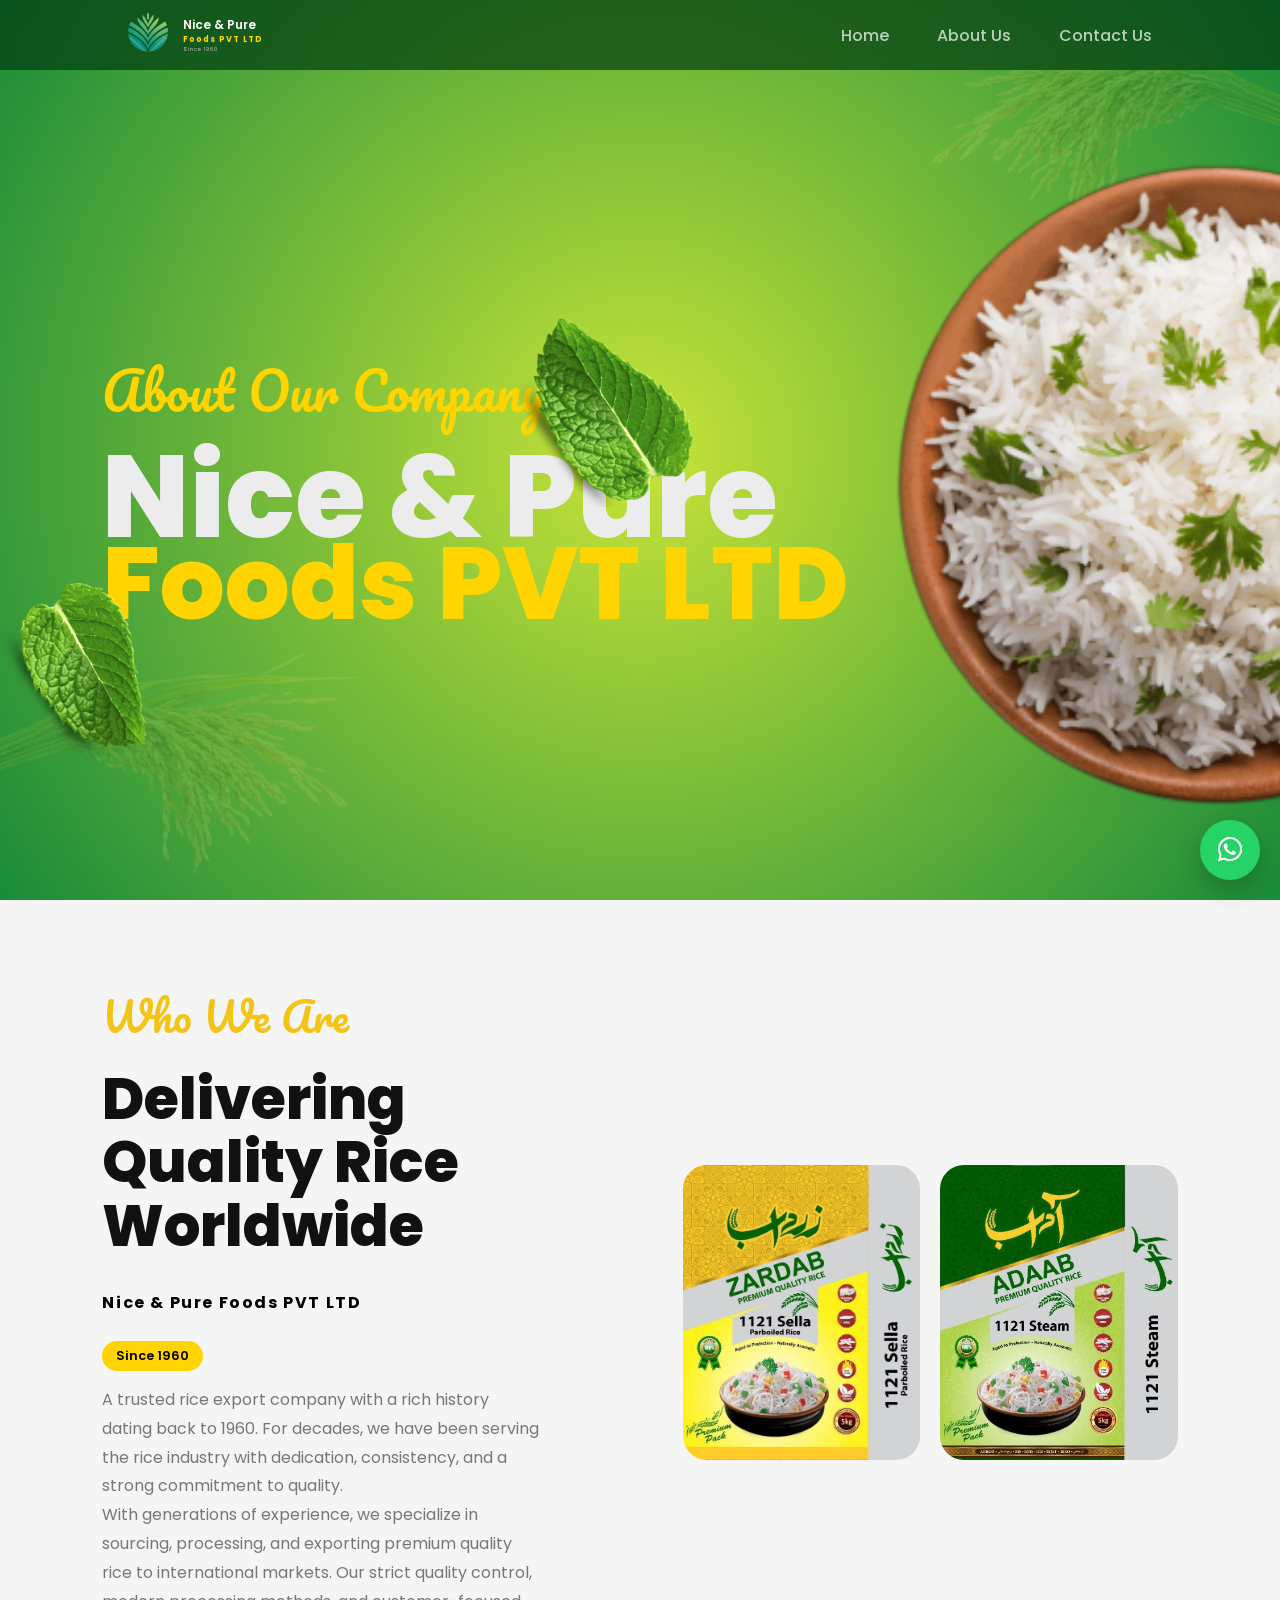
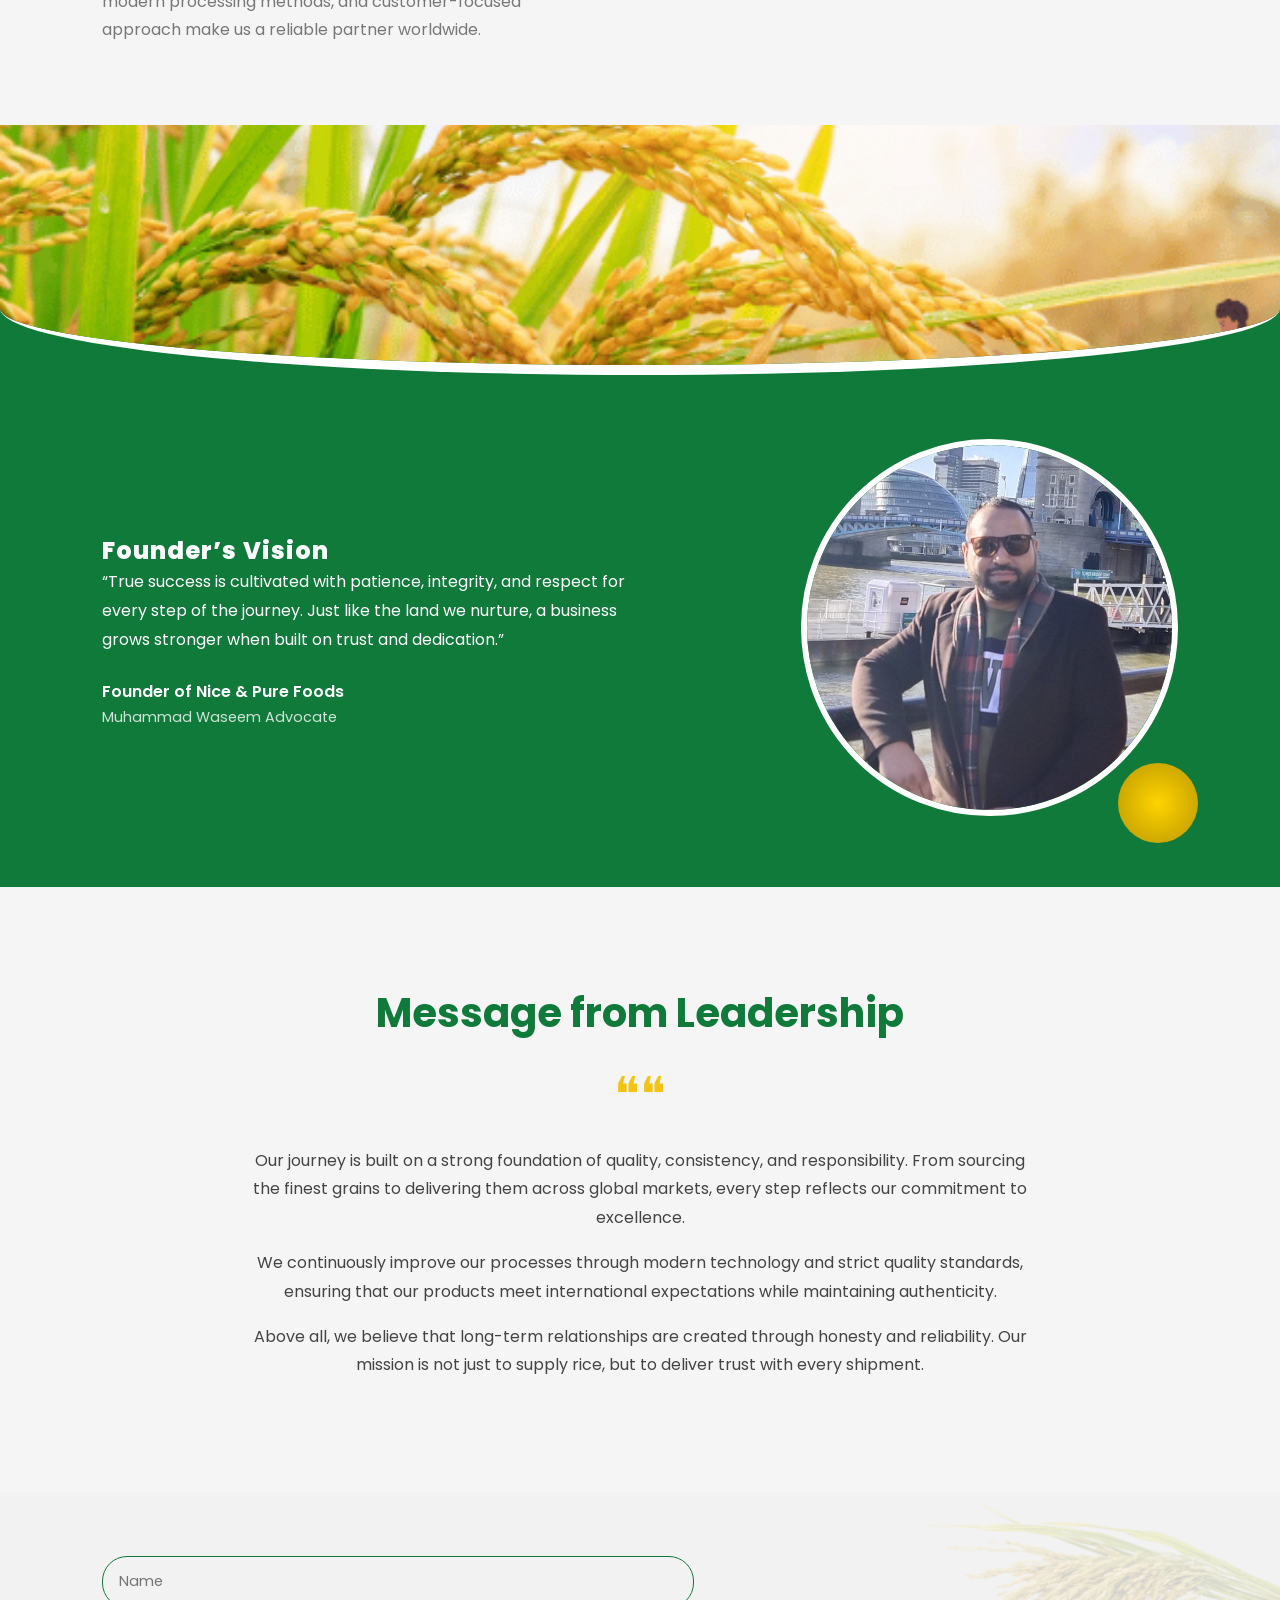
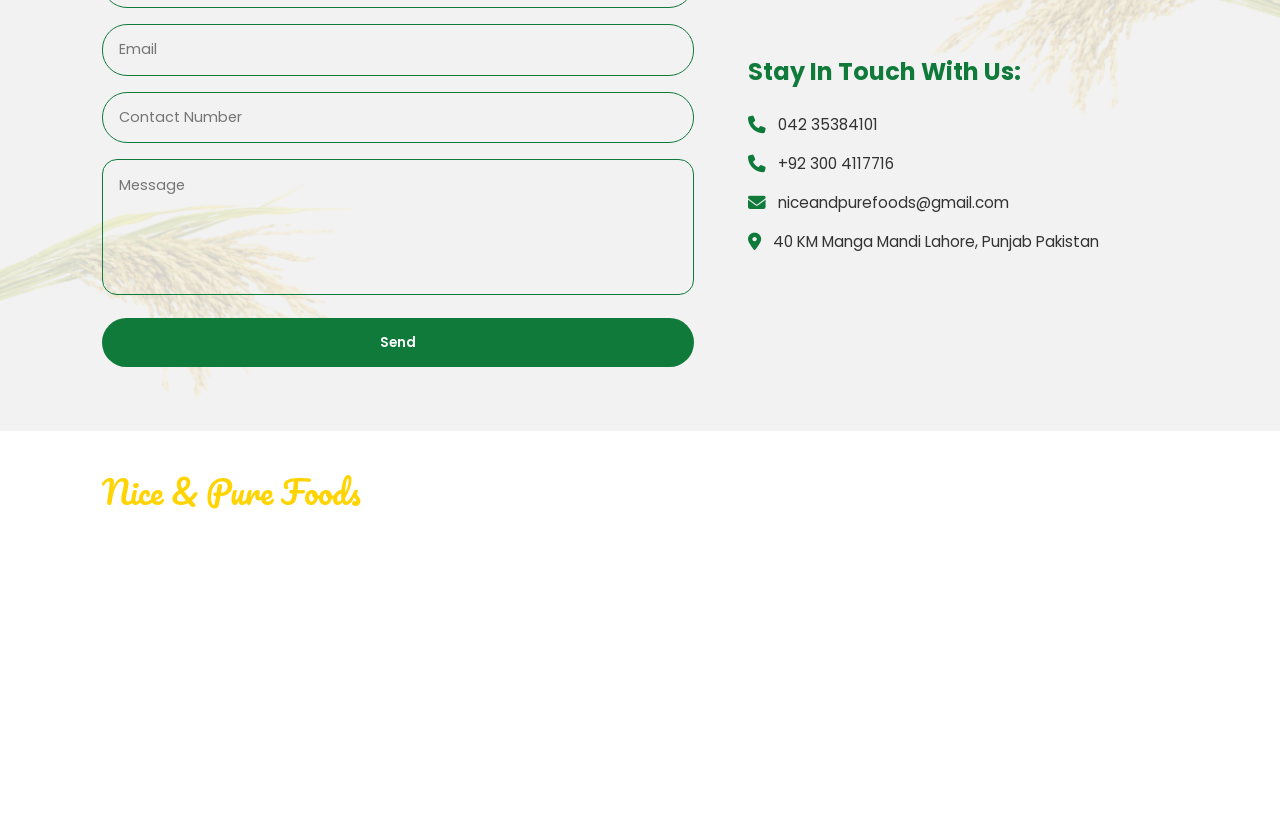
==== commit a256284d: "Update about.html" ====
--- a/about.html
+++ b/about.html
@@ -133,10 +133,10 @@
 </div>
     <div class="mission-images" data-animate="right">
       <div class="image-card">
-        <img src="images/asset 28.png">
+        <img src="images/1121-sella-yellow.jpg">
       </div>
       <div class="image-card">
-        <img src="images/rice-boil.png">
+        <img src="images/1121-sella-green.jpg">
       </div>
     </div>
 
@@ -298,4 +298,4 @@
 }
 </script>
 </body>
-</html>+</html>
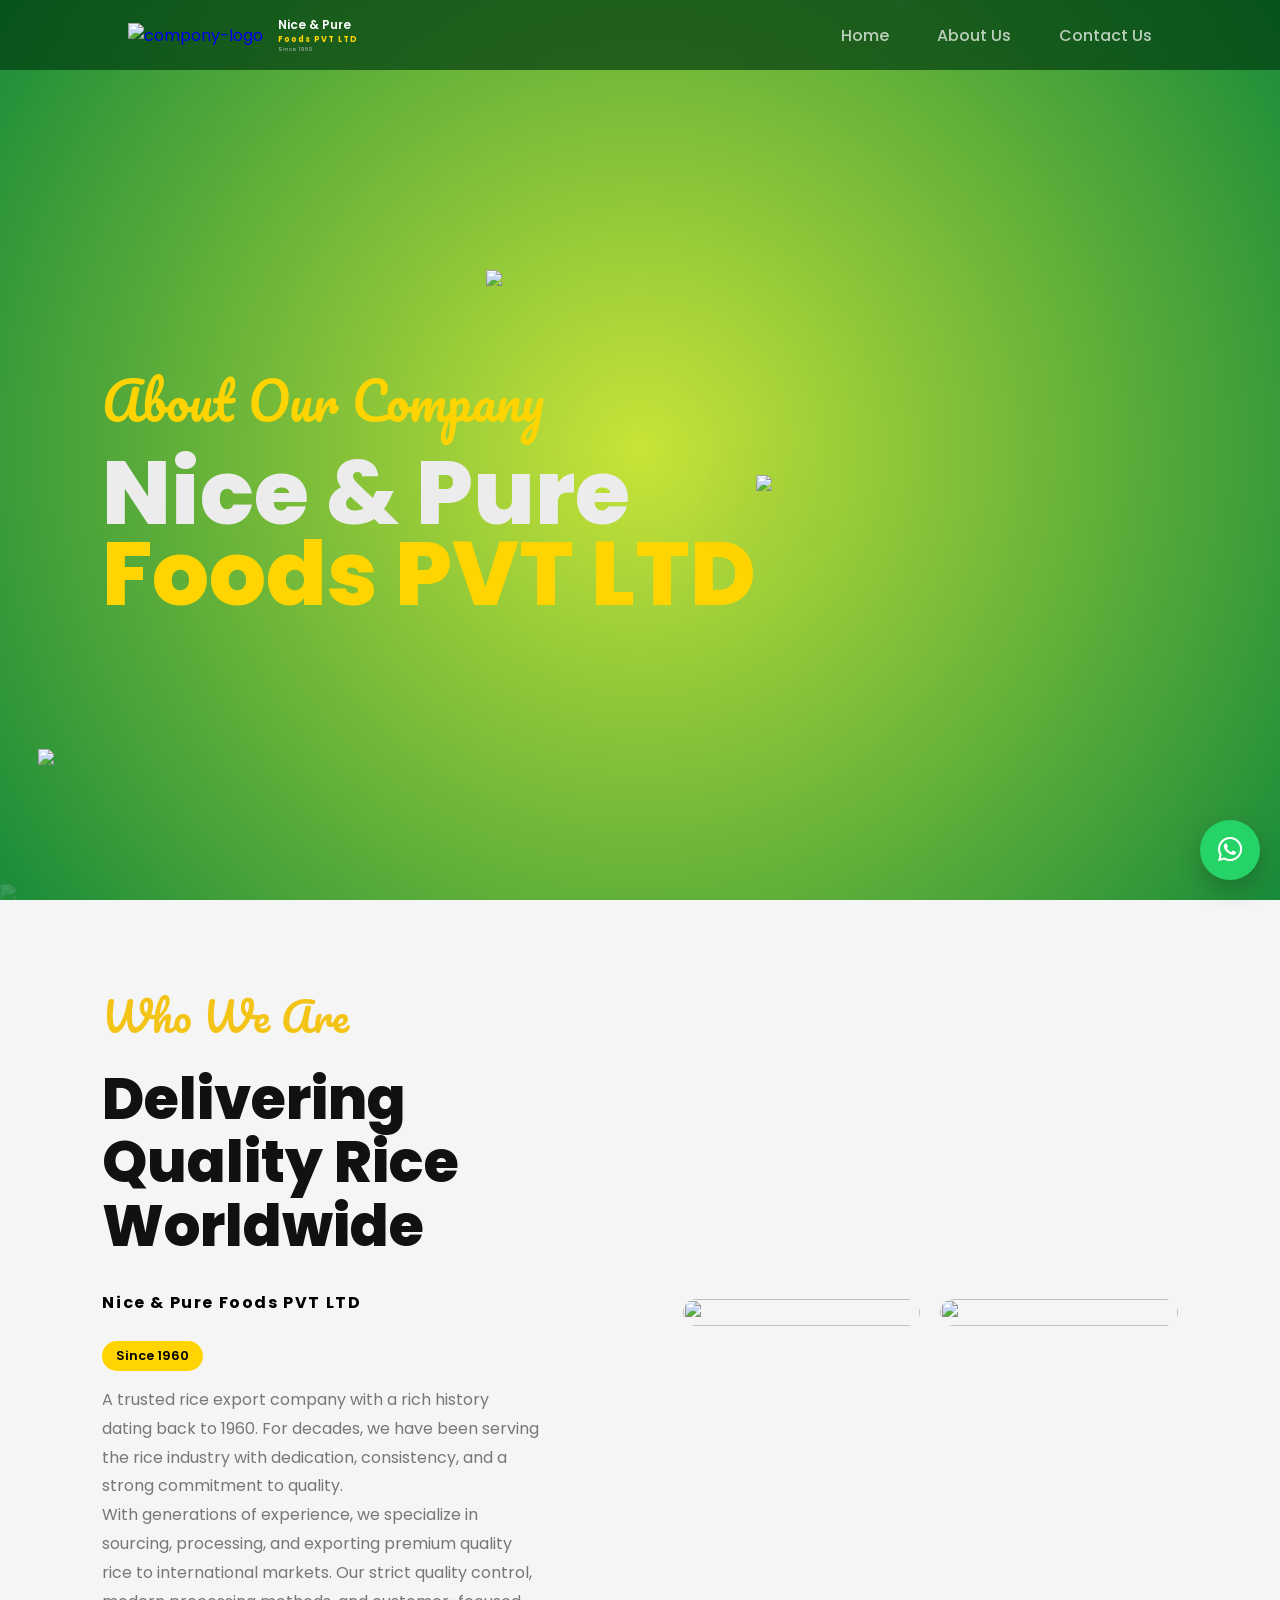
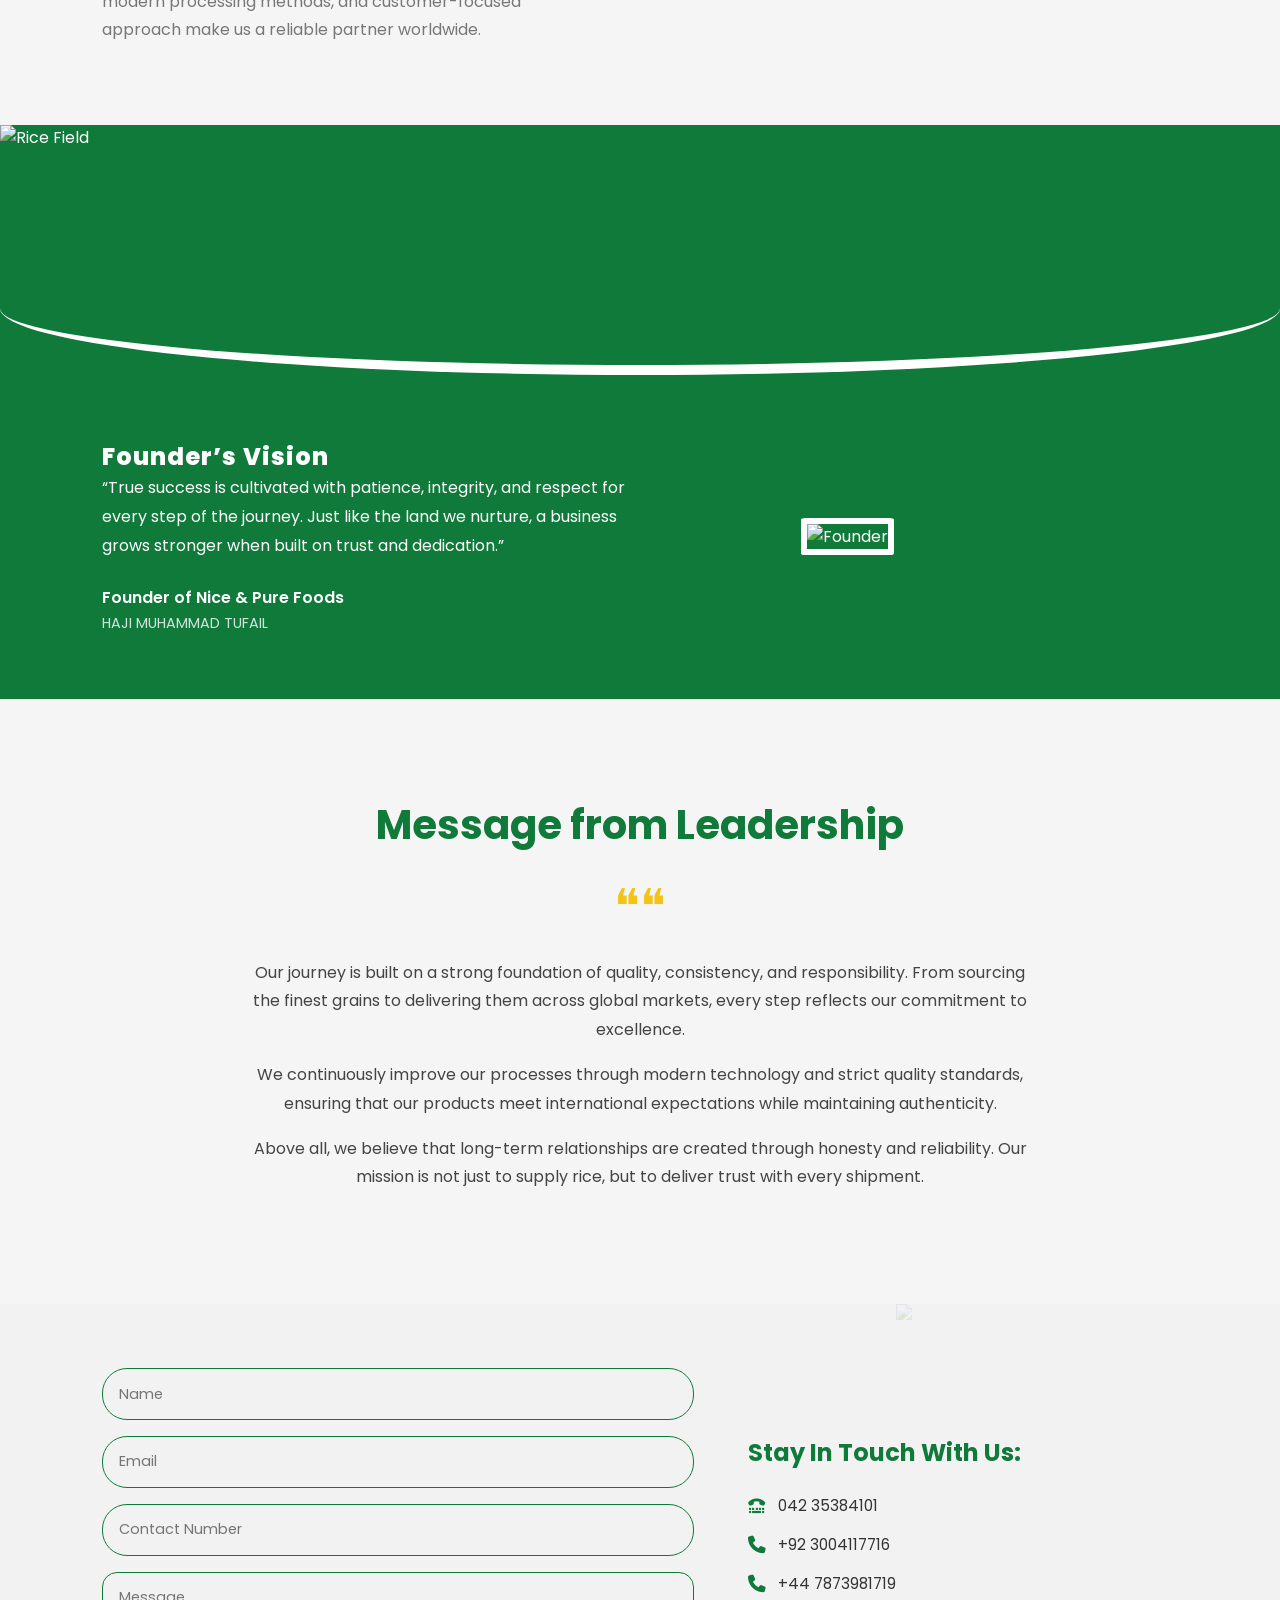
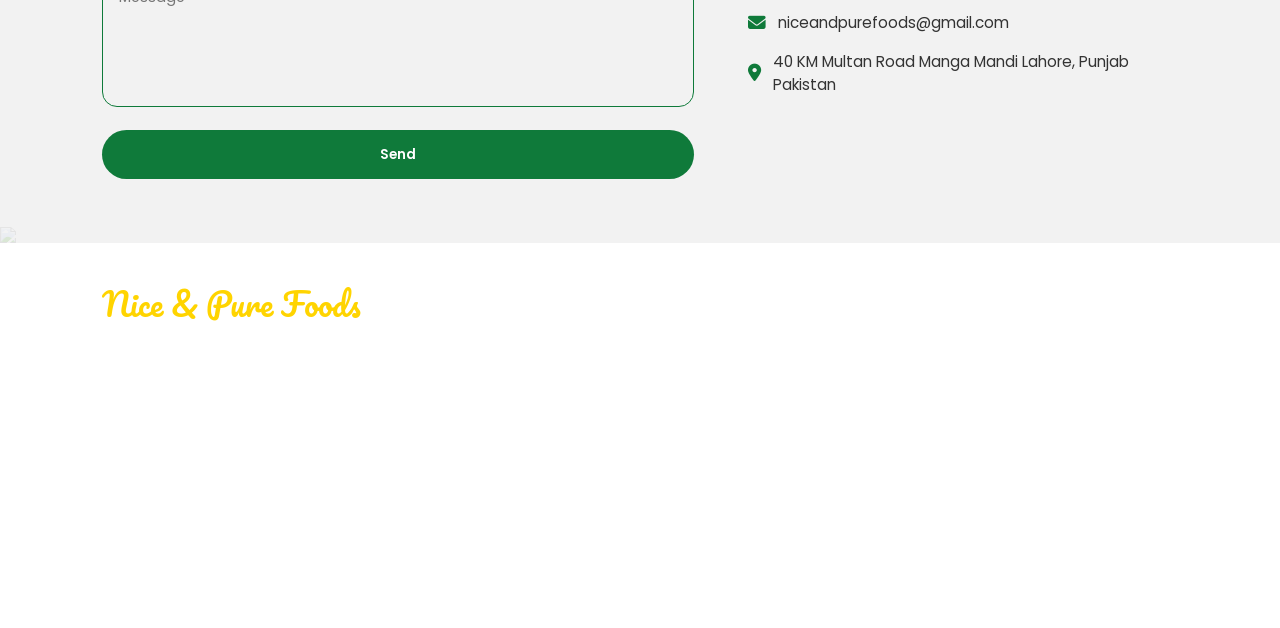
==== commit 29a9cbe6: "Add files via upload" ====
--- a/about.html
+++ b/about.html
@@ -81,7 +81,7 @@
 <span class="menu-dot menu-dot3"></span>
 
 </div>
-</header>
+</header> 
 <!-- HERO -->
 <section class="hero">
   <img src="images/rice1.png" class="outline outline1">
@@ -98,8 +98,8 @@
       <span class="yellow"data-animate="left">Foods PVT LTD</span>
     </h1>
   </div>
-  <div class="food-img">
-<img src="images/hero-image.png" class="rotate-food">
+  <div class="image-3d">
+<img src="images/asset 13.png">
 </div>
 </section>
 
@@ -163,13 +163,12 @@
       </p>
 
       <h4>Founder of Nice & Pure Foods</h4>
-      <span>Muhammad Waseem Advocate</span>
+      <span>HAJI MUHAMMAD TUFAIL</span>
     </div>
 
     <!-- RIGHT IMAGE -->
     <div class="founder-image" data-animate="right">
-      <img src="images/muhammad waseem.jpeg" alt="Founder">
-      <div class="gold-circle"></div>
+      <img src="images/founder.jpeg" alt="Founder">
     </div>
 
   </div>
@@ -233,14 +232,19 @@
       <h2>Stay In Touch With Us:</h2>
 
       <div class="info-item">
-        <i class="fa-solid fa-phone"></i>
+<i class="fa-solid fa-tty"></i>
         <span>042 35384101</span>
       </div>
 
       <div class="info-item">
         <i class="fa-solid fa-phone"></i>
-        <span>+92 300 4117716</span>
-      </div>
+        <span>+92 3004117716</span>
+      </div>
+            <div class="info-item">
+        <i class="fa-solid fa-phone"></i>
+        <span>+44 7873981719</span>
+      </div>
+
 
       <div class="info-item">
         <i class="fa-solid fa-envelope"></i>
@@ -249,7 +253,7 @@
 
       <div class="info-item">
         <i class="fa-solid fa-location-dot"></i>
-        <span>40 KM Manga Mandi Lahore, Punjab Pakistan</span>
+        <span>40 KM Multan Road Manga Mandi Lahore, Punjab Pakistan</span>
       </div>
 
     </div>
@@ -269,6 +273,7 @@
         We are proud to serve our clients worldwide with trust, quality, and excellence in rice export.
       </p>
     </div>
+
   </div>
 </section>
 <a href="https://wa.me/923004117716" class="whatsapp-btn" target="_blank">
@@ -298,4 +303,4 @@
 }
 </script>
 </body>
-</html>
+</html>
--- a/style.css
+++ b/style.css
@@ -297,13 +297,14 @@
   padding-left: 8%;
 }
 
+
 /* SCRIPT TEXT */
 
 .script{
 font-family:'Pacifico',cursive;
 font-size:4vw;
 color:#ffd400;
-margin-bottom:1rem;
+margin-bottom:.5rem;
 }
 
 
@@ -311,17 +312,17 @@
 
 .title{
 font-weight:800;
-line-height:0.8;
+line-height:0.9;
 }
 
 .white{
-font-size:9vw;
+font-size:7vw;
 color:#ececec;
 display:block;
 }
 
 .yellow{
-font-size:8vw;
+font-size:7vw;
 color:#ffd400;
 display:block;
 }
@@ -331,8 +332,8 @@
 
 .food-img{
 position:absolute;
-right:-20%;
-width:50%;
+right:1%;
+width: 40%;
 }
 .rotate-food{
 width:100%;
@@ -360,19 +361,18 @@
 
 .mint{
 position:absolute;
-width:15%;
+width:4%;
 animation:float 6s ease-in-out infinite;
-z-index: 1;
 }
 
 .mint1{
-top:35%;
-left:40%;
+top:30%;
+left:38%;
 }
 
 .mint2{
 bottom:15%;
-left:0%;
+left:3%;
 }
 
 
@@ -405,6 +405,7 @@
 
 .arrow-btn{
 position:absolute;
+z-index: 111;
 left:8%;
 bottom:2rem;
 background:#ffd400;
@@ -974,7 +975,7 @@
 
 .vision-left{
 
-width:30%;
+width:40%;
 
 }
 
@@ -995,7 +996,7 @@
 
 .vision-title{
 
-font-size:3vw;
+font-size:6vw;
 font-weight:800;
 line-height:1;
 color:#111;
@@ -1008,7 +1009,7 @@
 
 .vision-small-img{
 
-width:80%;
+width:100%;
 border-radius:1.5rem;
 overflow:hidden;
 transition:0.4s;
@@ -1034,7 +1035,7 @@
 
 .vision-center{
 
-width:30%;
+width:40%;
 border-radius:1.5rem;
 overflow:hidden;
 transition:0.4s;
@@ -1074,7 +1075,7 @@
 
 .vision-block h4{
 
-font-size:1rem;
+font-size:2rem;
 font-weight:700;
 margin-bottom:0.7rem;
 
@@ -1107,7 +1108,7 @@
 .principles{
 height:100vh;
 width:100%;
-padding:2rem 8%;
+padding:2rem 5%;
 background:#f5f5f5;
 position:relative;
 
@@ -1193,12 +1194,12 @@
 
 
 /* ===================== */
-/* video AREA */
-/* ===================== */
-
-.principles-video{
-
-width:90%;
+/* image AREA */
+/* ===================== */
+
+.principles-image{
+
+width:100%;
 flex:1;
 position:relative;
 left: 10%;
@@ -1207,7 +1208,7 @@
 
 }
 
-.principles-video video{
+.principles-image image{
 
 width:100%;
 height:100%;
@@ -1671,7 +1672,7 @@
 
 /* IMAGE */
 .image-3d img{
-  width:120%;
+  width:100%;
   max-width:450px;
   transform: rotateY(-15deg) rotateX(5deg);
   filter: drop-shadow(0 25px 40px rgba(0,0,0,0.3));
@@ -1995,20 +1996,10 @@
 
 .founder-image img {
   width: 100%;
-  border-radius: 50%;
+  border-radius: 5%;
   border: 6px solid #fff;
 }
 
-/* GOLD DECOR */
-.gold-circle {
-  position: absolute;
-  bottom: -20px;
-  right: -20px;
-  width: 80px;
-  height: 80px;
-  background: radial-gradient(circle, #ffd400, #b89600);
-  border-radius: 50%;
-}
 
 
 /* ========================= */
@@ -2054,4 +2045,63 @@
   color: #444;
   line-height: 1.8;
   margin-bottom: 1rem;
+}
+
+
+/* =========================
+   GALLERY SYSTEM
+========================= */
+
+.gallery-slider {
+  position: relative;
+  overflow: hidden;
+}
+
+.gallery-track {
+  display: flex;
+  transition: transform 0.7s ease-in-out;
+}
+
+.gallery-slide {
+  min-width: 100%;
+  padding: 16px 16px;
+}
+
+.gallery-img {
+  width: 90%;
+  height: 400px;
+  object-fit: cover;
+  border-radius: 12px;
+  box-shadow: 0 10px 25px rgba(0,0,0,0.1);
+  transition: transform 0.4s ease;
+}
+
+.gallery-img:hover {
+  transform: scale(1.05);
+}
+
+/* =========================
+   SLIDER DOTS
+========================= */
+
+.slider-dots {
+  display: flex;
+  justify-content: center;
+  gap: 8px;
+  margin-top: 20px;
+  padding-bottom: 20px;
+}
+
+.slider-dot {
+  width: 10px;
+  height: 10px;
+  border-radius: 50%;
+  background: #ccc;
+  cursor: pointer;
+  transition: all 0.3s ease;
+}
+
+.slider-dot.active {
+  background:rgb(0, 132, 255);
+  transform: scale(1.2);
 }
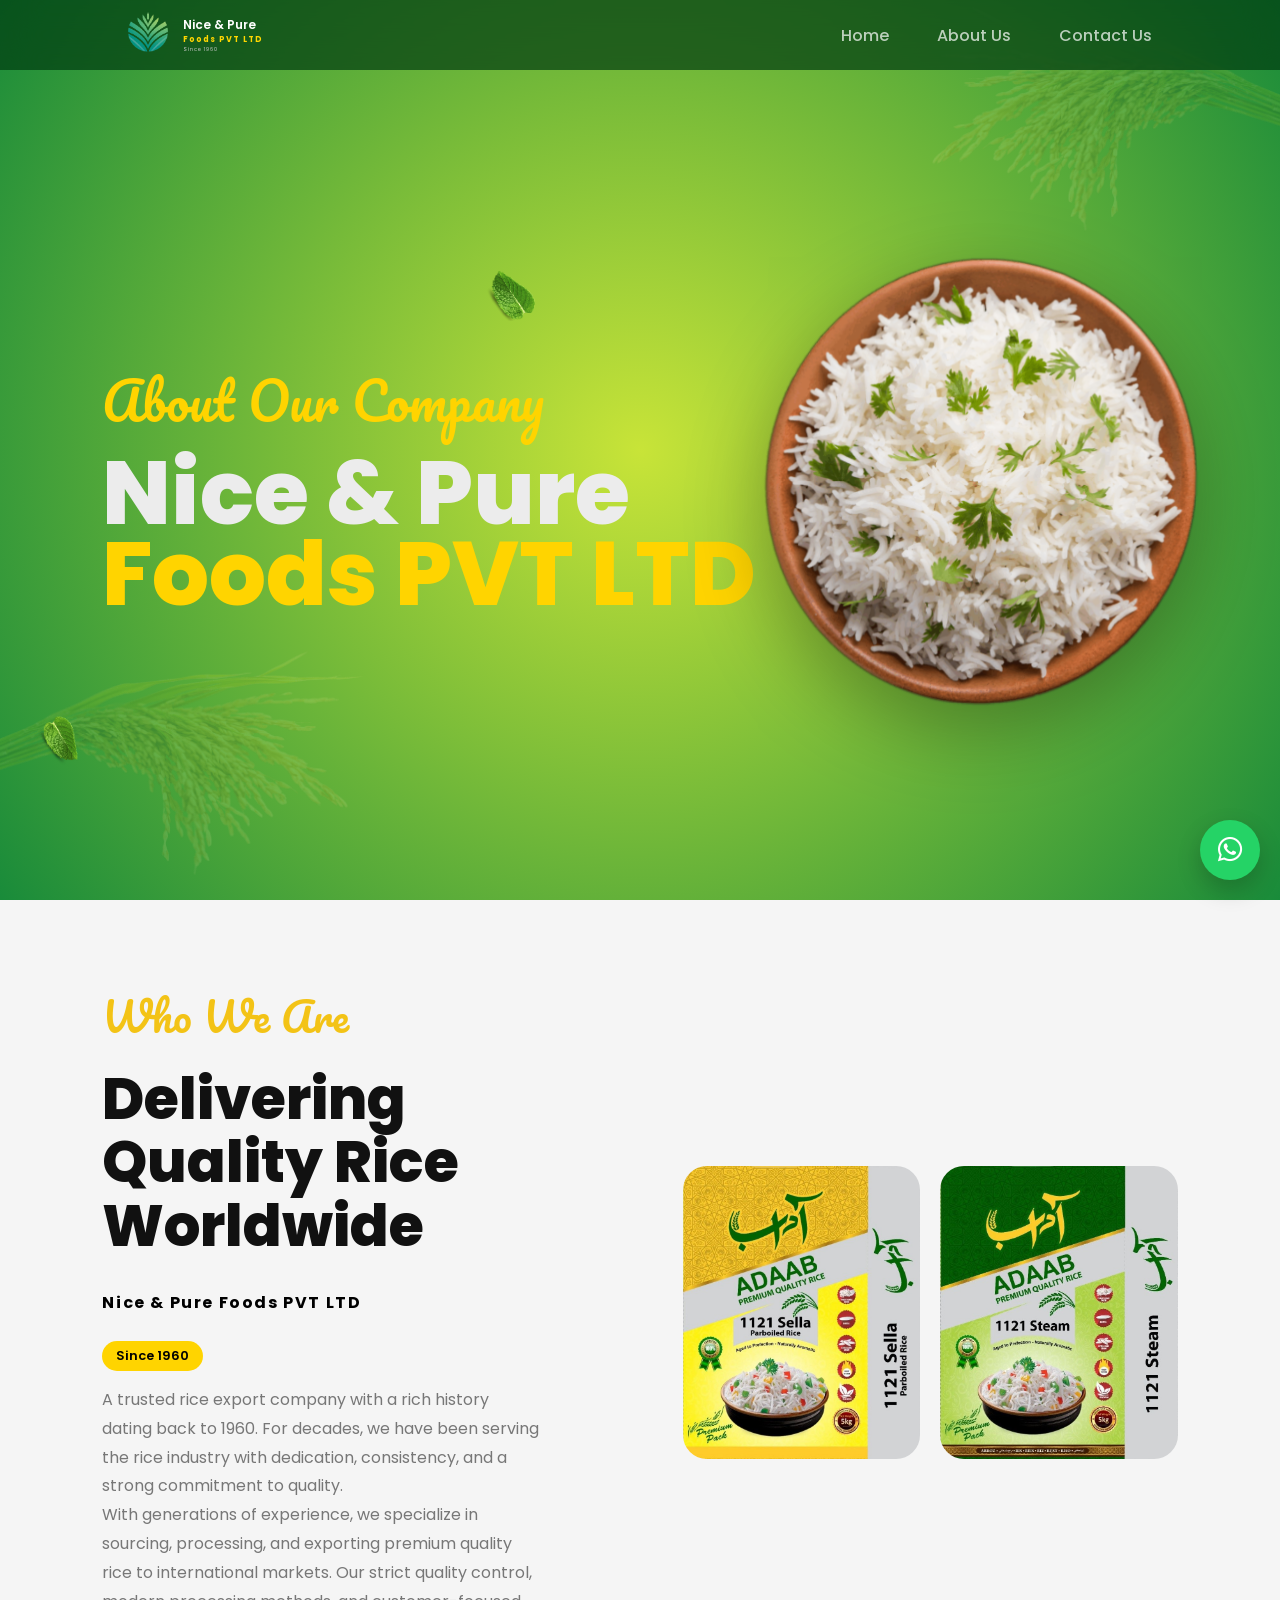
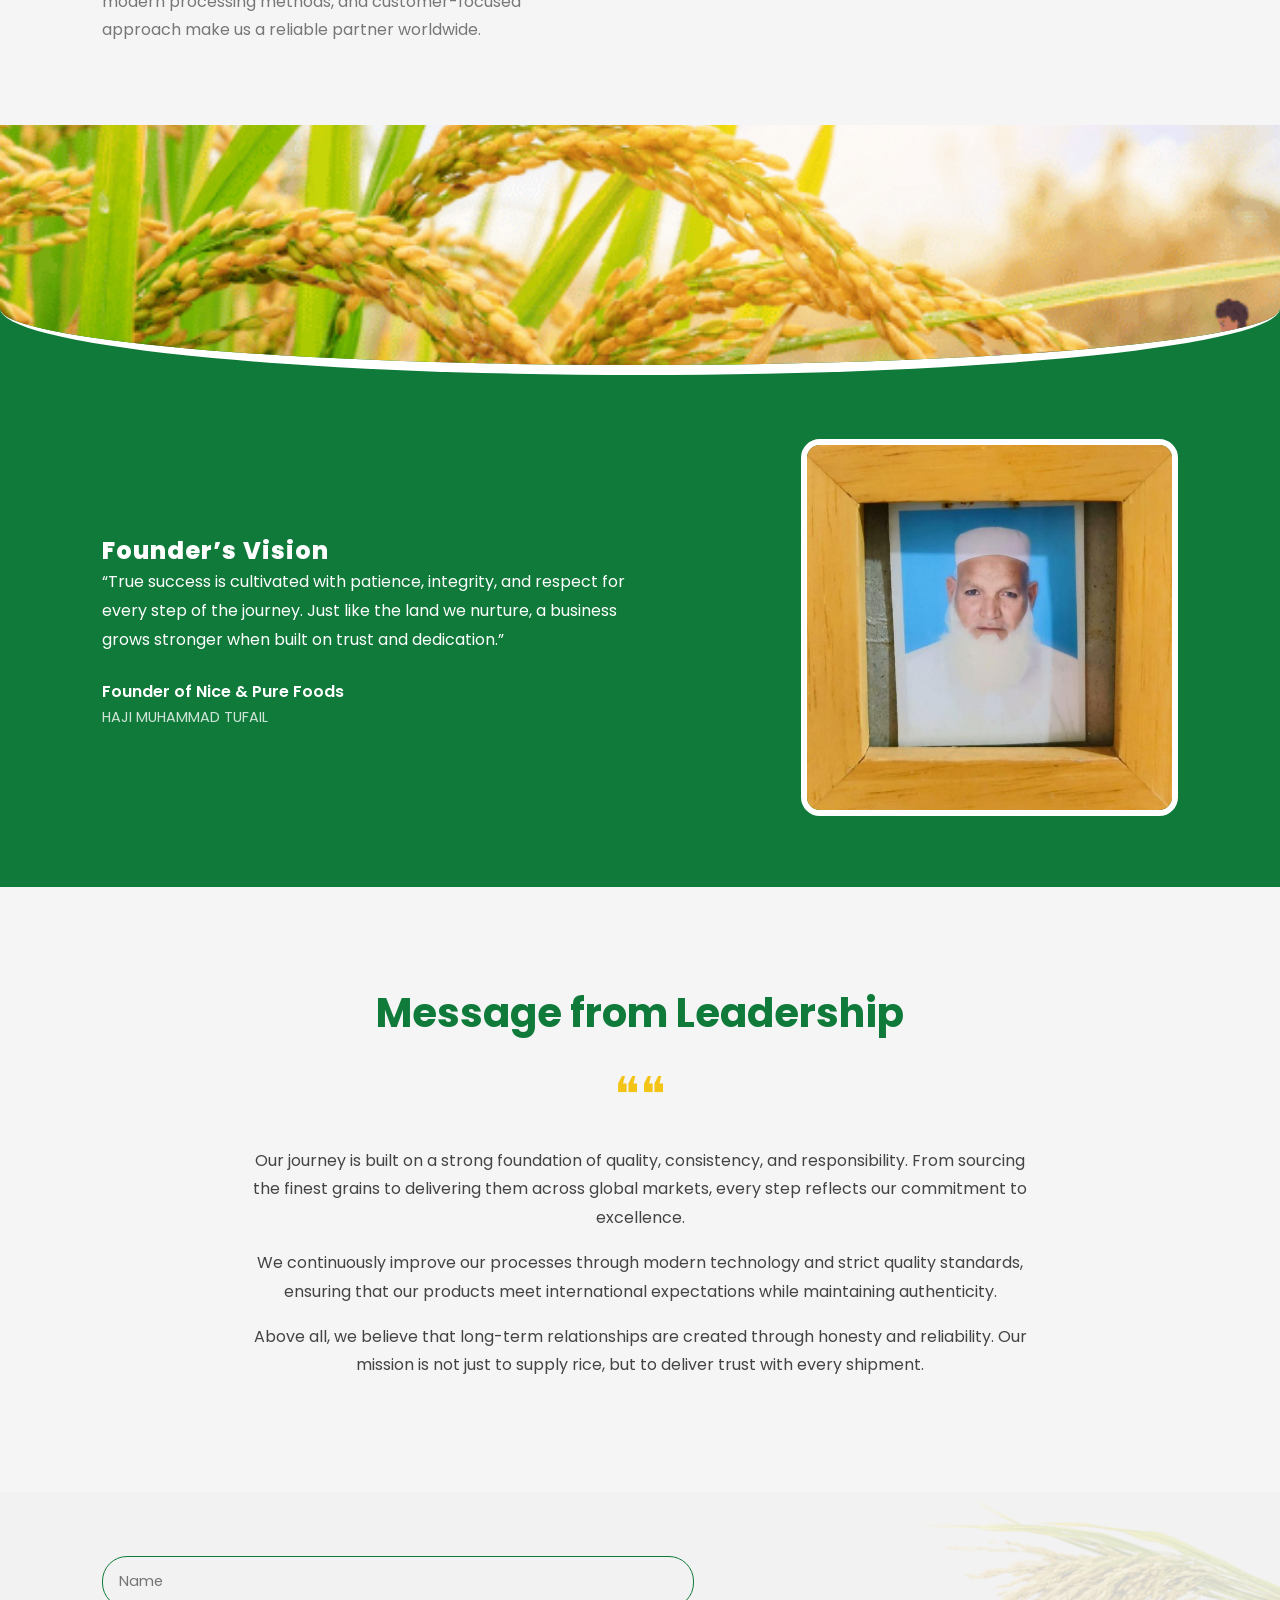
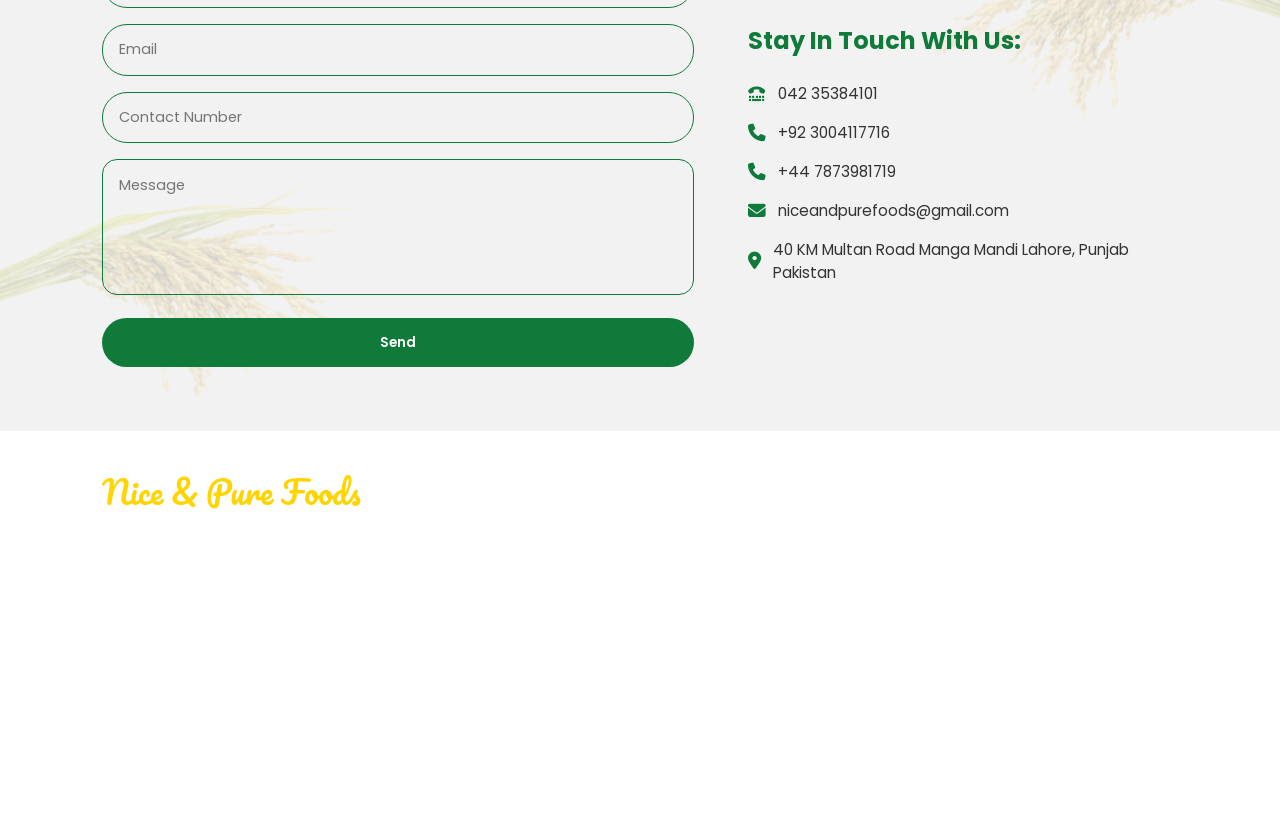
==== commit 7b3a1a31: "Add files via upload" ====
--- a/about.html
+++ b/about.html
@@ -17,8 +17,7 @@
 <meta name="robots" content="index, follow">
 
 <!-- CANONICAL -->
-<link rel="canonical" href="https://niceandpurefoods.com/">
-
+<link rel="canonical" href="https://niceandpurefoods.com/about.html">
 <!-- FAVICON -->
 <link rel="icon" href="images/favicon.png">
 
@@ -131,11 +130,11 @@
   </p>
 
 </div>
-    <div class="mission-images" data-animate="right">
-      <div class="image-card">
+    <div class="mission-images" >
+      <div class="image-card" data-animate="right">
         <img src="images/1121-sella-yellow.jpg">
       </div>
-      <div class="image-card">
+      <div class="image-card" data-animate="left">
         <img src="images/1121-sella-green.jpg">
       </div>
     </div>
--- a/style.css
+++ b/style.css
@@ -1106,7 +1106,7 @@
 /* ===================== */
 
 .principles{
-height:100vh;
+height:auto;
 width:100%;
 padding:2rem 5%;
 background:#f5f5f5;
@@ -1208,10 +1208,10 @@
 
 }
 
-.principles-image image{
-
-width:100%;
-height:100%;
+.principles-image img{
+
+width:80%;
+height:50%;
 object-fit:cover;
 display:block;
 
@@ -1226,7 +1226,7 @@
 
 position:absolute;
 left:8%;
-bottom:20%;
+bottom:30%;
 
 background:linear-gradient(135deg,#1a8f3a,#7cd45d);
 color:white;
@@ -2052,44 +2052,59 @@
    GALLERY SYSTEM
 ========================= */
 
+/* ===================== */
+/* GALLERY SLIDER */
+/* ===================== */
+
 .gallery-slider {
+  width: 100%;
+  overflow: hidden;
   position: relative;
-  overflow: hidden;
 }
 
 .gallery-track {
   display: flex;
-  transition: transform 0.7s ease-in-out;
-}
-
+  transition: transform 0.5s ease-in-out;
+}
+
+/* EACH SLIDE */
 .gallery-slide {
   min-width: 100%;
-  padding: 16px 16px;
-}
-
+  flex-shrink: 0;
+
+  display: flex;
+  flex-direction: column;
+  align-items: center;
+  justify-content: center;
+
+  padding: 1rem;
+  text-align: center;
+}
+
+/* IMAGE */
 .gallery-img {
-  width: 90%;
-  height: 400px;
+  width: 100%;
+  max-width: 300px;
+  height: auto;
+  border-radius: 12px;
   object-fit: cover;
-  border-radius: 12px;
+
   box-shadow: 0 10px 25px rgba(0,0,0,0.1);
-  transition: transform 0.4s ease;
-}
-
-.gallery-img:hover {
-  transform: scale(1.05);
-}
-
-/* =========================
-   SLIDER DOTS
-========================= */
-
+}
+
+/* TITLE */
+.gallery-slide h4 {
+  margin-top: 0.8rem;
+  font-size: 1.1rem;
+  font-weight: 600;
+}
+
+/* DOTS */
 .slider-dots {
   display: flex;
   justify-content: center;
+  margin-top: 1rem;
   gap: 8px;
-  margin-top: 20px;
-  padding-bottom: 20px;
 }
 
 .slider-dot {
@@ -2098,10 +2113,9 @@
   border-radius: 50%;
   background: #ccc;
   cursor: pointer;
-  transition: all 0.3s ease;
+  transition: 0.3s;
 }
 
 .slider-dot.active {
-  background:rgb(0, 132, 255);
-  transform: scale(1.2);
+  background: #ffd400;
 }
--- a/responsive.css
+++ b/responsive.css
@@ -487,14 +487,14 @@
 }
 
 /* IMAGE */
-.principles-video{
+.principles-image{
   width:100%;
   position:relative;
   left:auto;
   margin-top:2rem;
 }
 
-.principles-video video{
+.principles-image img{
   width:100%;
   height:auto;
 }
@@ -860,4 +860,24 @@
     padding: 3rem 6%;
   }
 
+}
+
+/* ===================== */
+/* GALLERY MOBILE FIX */
+/* ===================== */
+
+@media (max-width:768px){
+
+  .gallery-slide {
+    padding: 1rem 0.5rem;
+  }
+
+  .gallery-img {
+    max-width: 220px;
+  }
+
+  .gallery-slide h4 {
+    font-size: 1rem;
+  }
+
 }
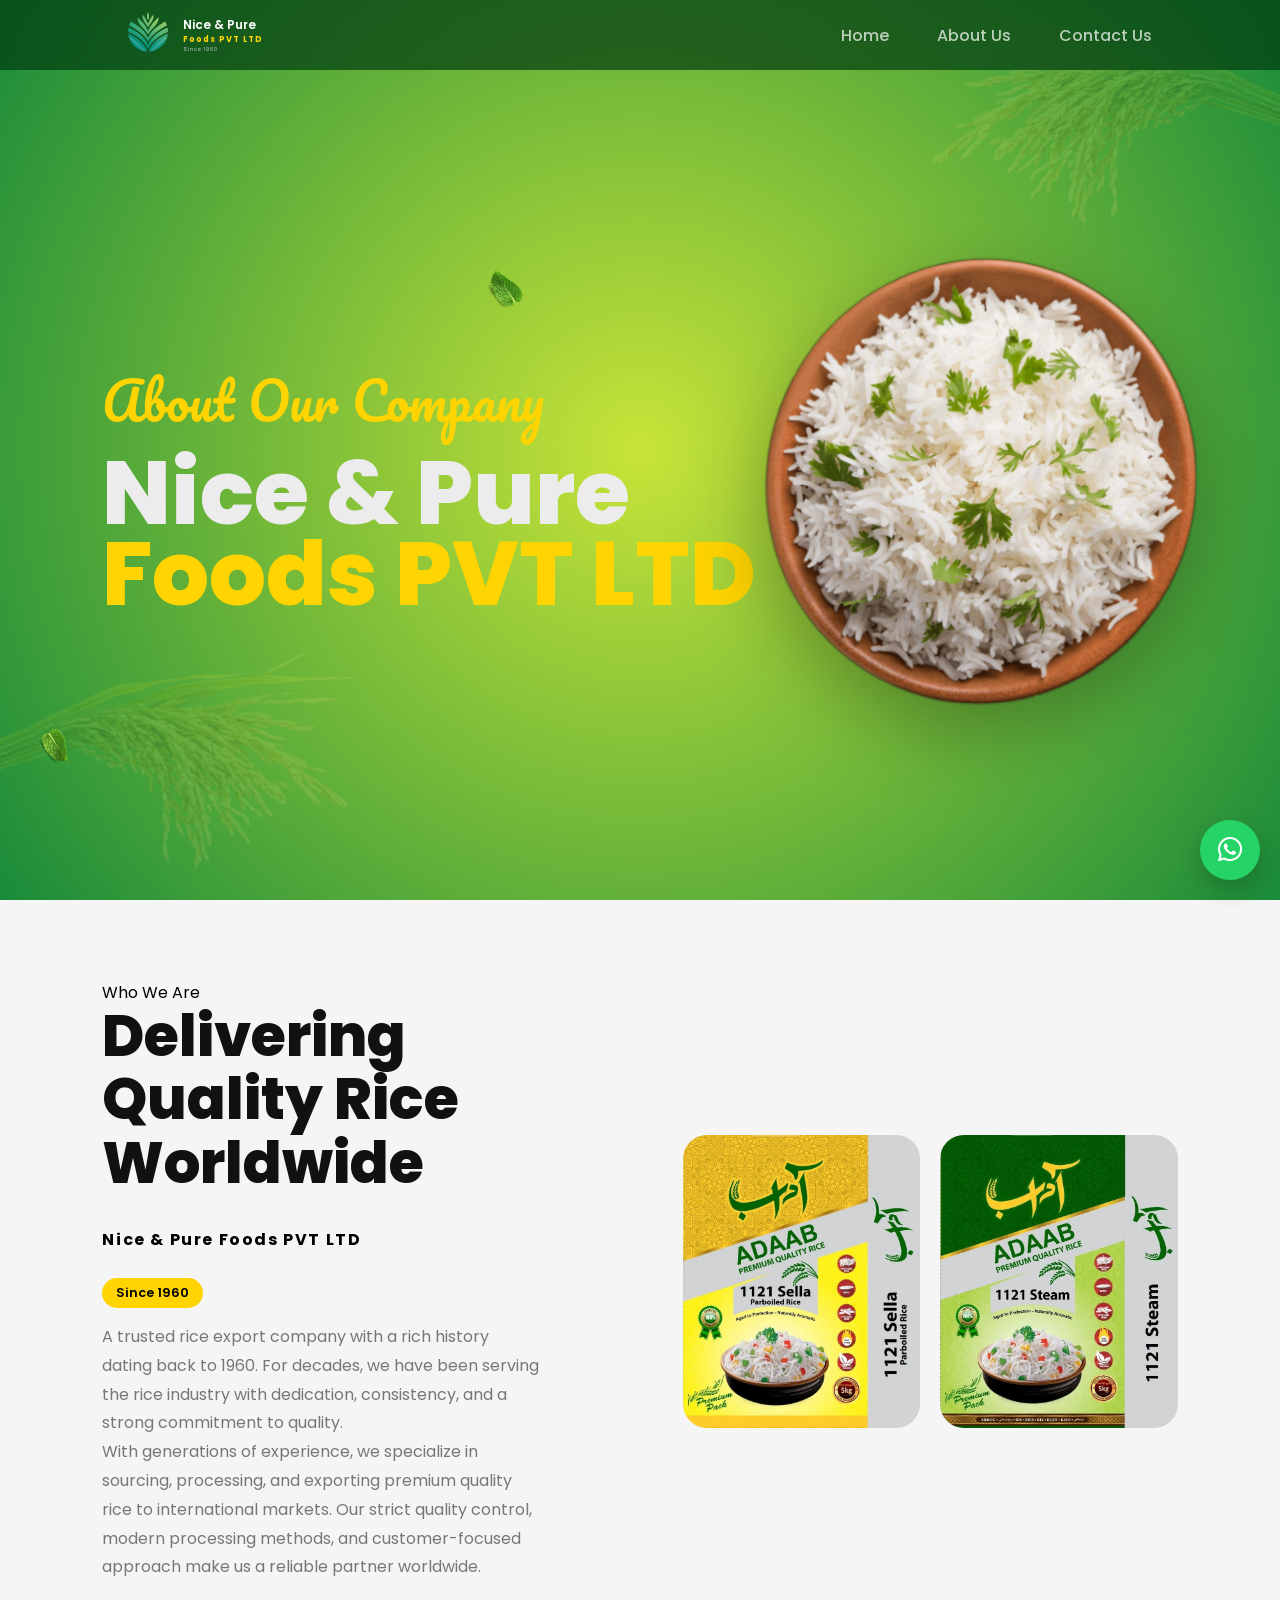
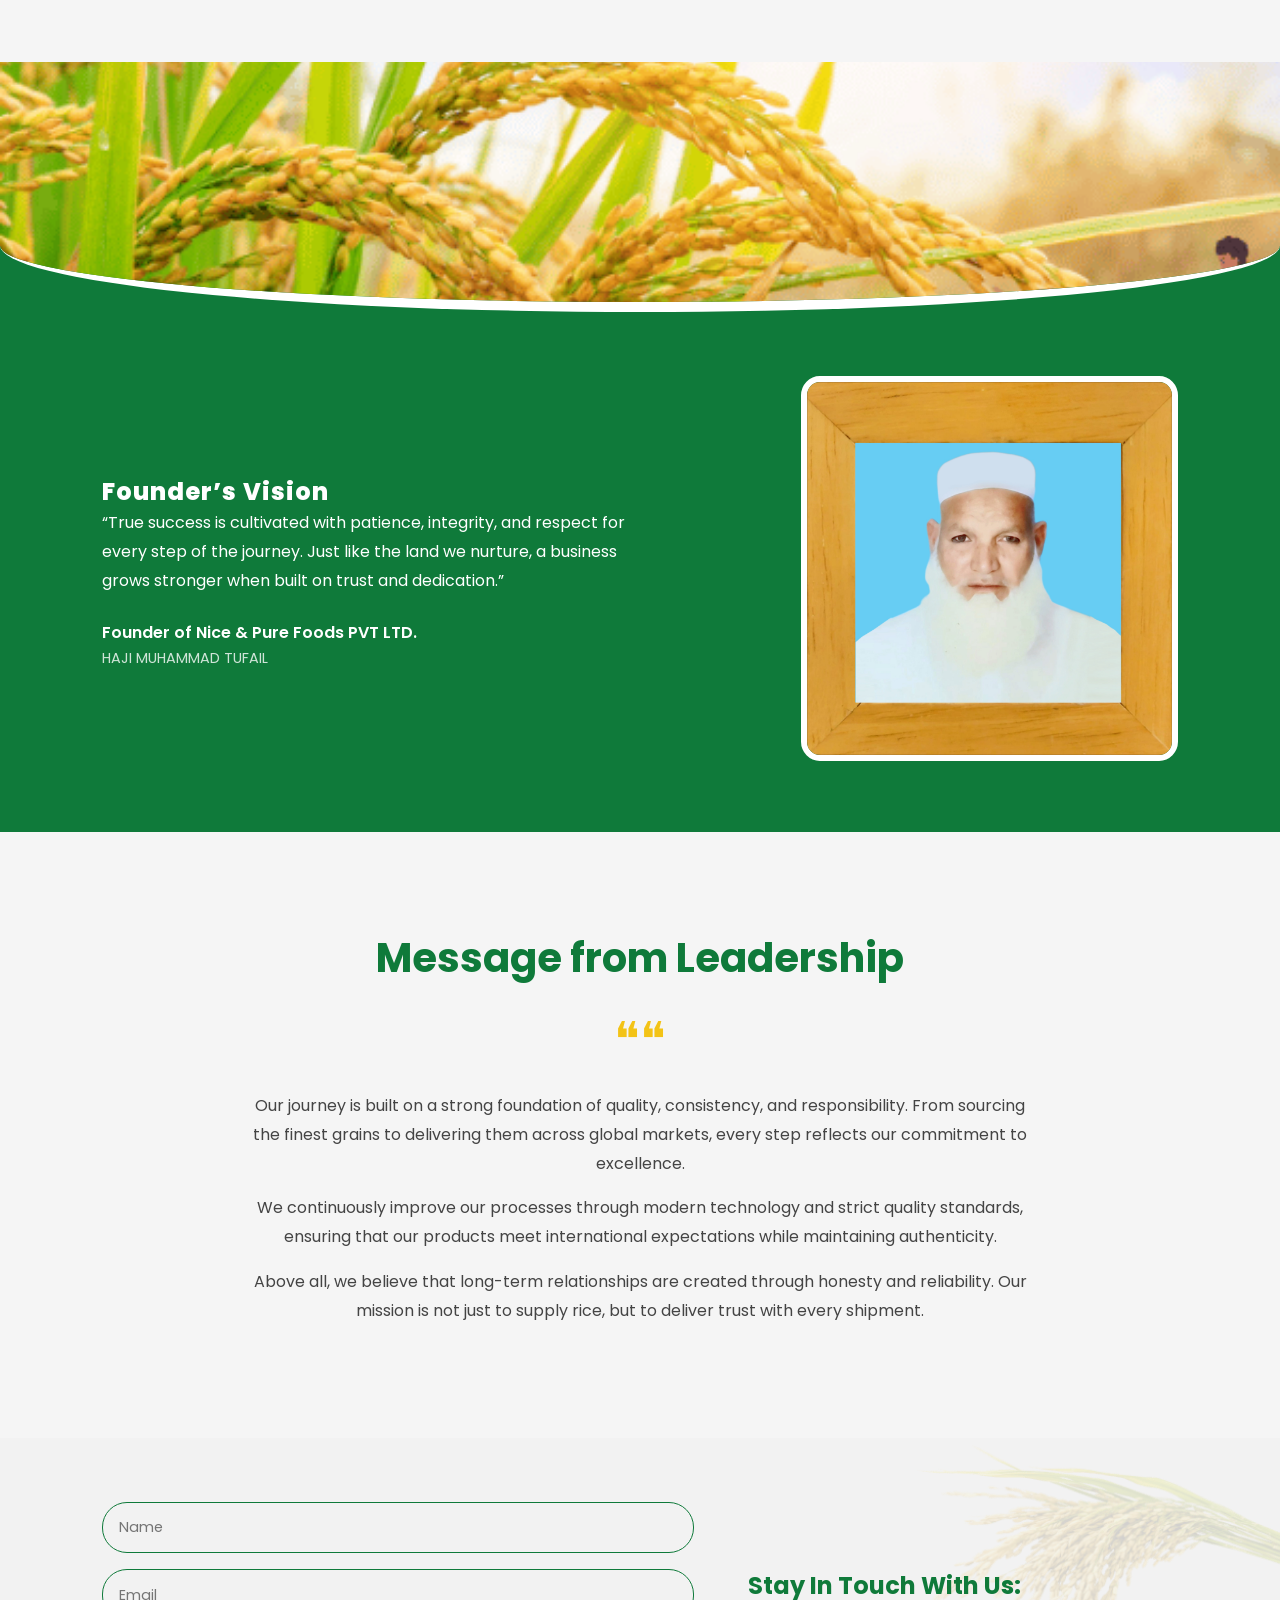
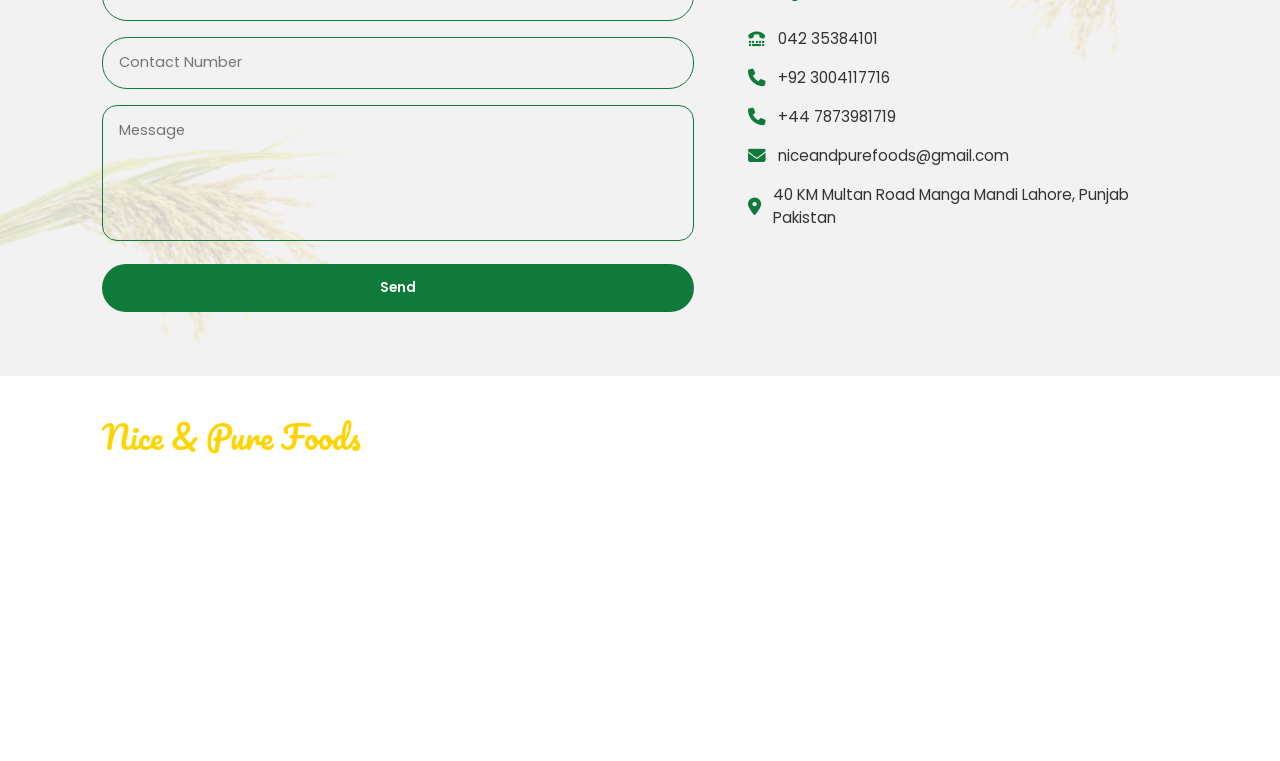
==== commit 37fc3d64: "Add files via upload" ====
--- a/about.html
+++ b/about.html
@@ -161,7 +161,7 @@
         Just like the land we nurture, a business grows stronger when built on trust and dedication.”
       </p>
 
-      <h4>Founder of Nice & Pure Foods</h4>
+      <h4>Founder of Nice & Pure Foods PVT LTD.</h4>
       <span>HAJI MUHAMMAD TUFAIL</span>
     </div>
 
--- a/style.css
+++ b/style.css
@@ -361,7 +361,7 @@
 
 .mint{
 position:absolute;
-width:4%;
+width:3%;
 animation:float 6s ease-in-out infinite;
 }
 
@@ -480,16 +480,6 @@
 }
 
 
-/* SCRIPT */
-
-.mission-script{
-
-font-family:'Pacifico',cursive;
-font-size:3.2vw;
-color:#f3c316;
-margin-bottom:1rem;
-
-}
 
 
 /* TITLE */
@@ -575,21 +565,6 @@
 }
 
 
-/* ===================== */
-/* DECORATION */
-/* ===================== */
-
-.mission-leaf{
-
-position:absolute;
-bottom:15%;
-left:40%;
-width:10%;
-
-animation:float 6s ease-in-out infinite;
-
-}
-
 
 
 /* ===================== */
@@ -669,17 +644,6 @@
 }
 
 
-/* SCRIPT */
-
-.team-script{
-
-font-family:'Pacifico',cursive;
-font-size:3vw;
-color:#f3c316;
-margin-bottom:1rem;
-
-}
-
 
 /* TITLE */
 
@@ -769,21 +733,6 @@
 }
 
 
-/* ===================== */
-/* DECORATION */
-/* ===================== */
-
-.team-leaf{
-
-position:absolute;
-bottom:30%;
-left:48%;
-width:6%;
-animation:float 6s ease-in-out infinite;
-
-}
-
-
 
 /* ===================== */
 /* WHY CHOOSE SECTION */
@@ -820,17 +769,6 @@
 
 }
 
-
-/* SCRIPT */
-
-.choose-script{
-
-font-family:'Pacifico',cursive;
-font-size:3vw;
-color:#f3c316;
-margin-bottom:1rem;
-
-}
 
 
 /* TITLE */
@@ -875,7 +813,7 @@
 
 .choose-images{
 
-width:50%;
+width:100%;
 display:flex;
 align-items:flex-end;
 gap:4%;
@@ -908,38 +846,7 @@
 
 .choose-img.big{
 
-width:60%;
-
-}
-
-.choose-img.small{
-
-width:35%;
-
-}
-
-
-/* HOVER */
-
-.choose-img:hover{
-
-transform:translateY(-1rem) scale(1.03);
-box-shadow:0 20px 40px rgba(0,0,0,0.15);
-
-}
-
-
-/* ===================== */
-/* DECORATION */
-/* ===================== */
-
-.choose-leaf{
-
-position:absolute;
-bottom:20%;
-left:48%;
-width:6%;
-animation:float 6s ease-in-out infinite;
+width:100%;
 
 }
 
@@ -979,17 +886,6 @@
 
 }
 
-
-/* SCRIPT */
-
-.vision-script{
-
-font-family:'Pacifico',cursive;
-font-size:2vw;
-color:#f3c316;
-margin-bottom:1rem;
-
-}
 
 
 /* TITLE */
@@ -1089,18 +985,6 @@
 
 }
 
-
-/* DECORATION */
-
-.vision-leaf{
-
-position:absolute;
-bottom:15%;
-right:25%;
-width:6%;
-animation:float 6s ease-in-out infinite;
-
-}
 /* ===================== */
 /* CORE PRINCIPLES */
 /* ===================== */
@@ -1139,22 +1023,14 @@
 /* TITLE */
 
 .principles-title-area{
-width:45%;
-}
-
-.principles-script{
-
-font-family:'Pacifico',cursive;
-font-size:3vw;
-color:#f3c316;
-margin-bottom:0.5rem;
-
-}
+width:50%;
+}
+
 
 .principles-title{
 
 font-size:4vw;
-font-weight:800;
+font-weight:700;
 line-height:1.1;
 
 }
@@ -1262,19 +1138,6 @@
 }
 
 
-/* ===================== */
-/* DECORATION */
-/* ===================== */
-
-.principles-leaf{
-
-position:absolute;
-right:6%;
-bottom:8%;
-width:5%;
-animation:float 6s ease-in-out infinite;
-
-}
 
 /* ===================== */
 /* HEALTHY FOOD FOR ALL */
@@ -1297,14 +1160,6 @@
 
 }
 
-.food-all-script{
-
-font-family:'Pacifico',cursive;
-font-size:3vw;
-color:#f3c316;
-margin-bottom:0.5rem;
-
-}
 
 .food-all-title{
 
@@ -1388,13 +1243,6 @@
 
 }
 
-.nutrition-script{
-
-font-family:'Pacifico',cursive;
-font-size:3vw;
-color:#f3c316;
-
-}
 
 .nutrition-title{
 
@@ -1483,13 +1331,6 @@
 width:50%;
 }
 
-.workplace-script{
-
-font-family:'Pacifico',cursive;
-font-size:3vw;
-color:#f3c316;
-
-}
 
 .workplace-title{
 
